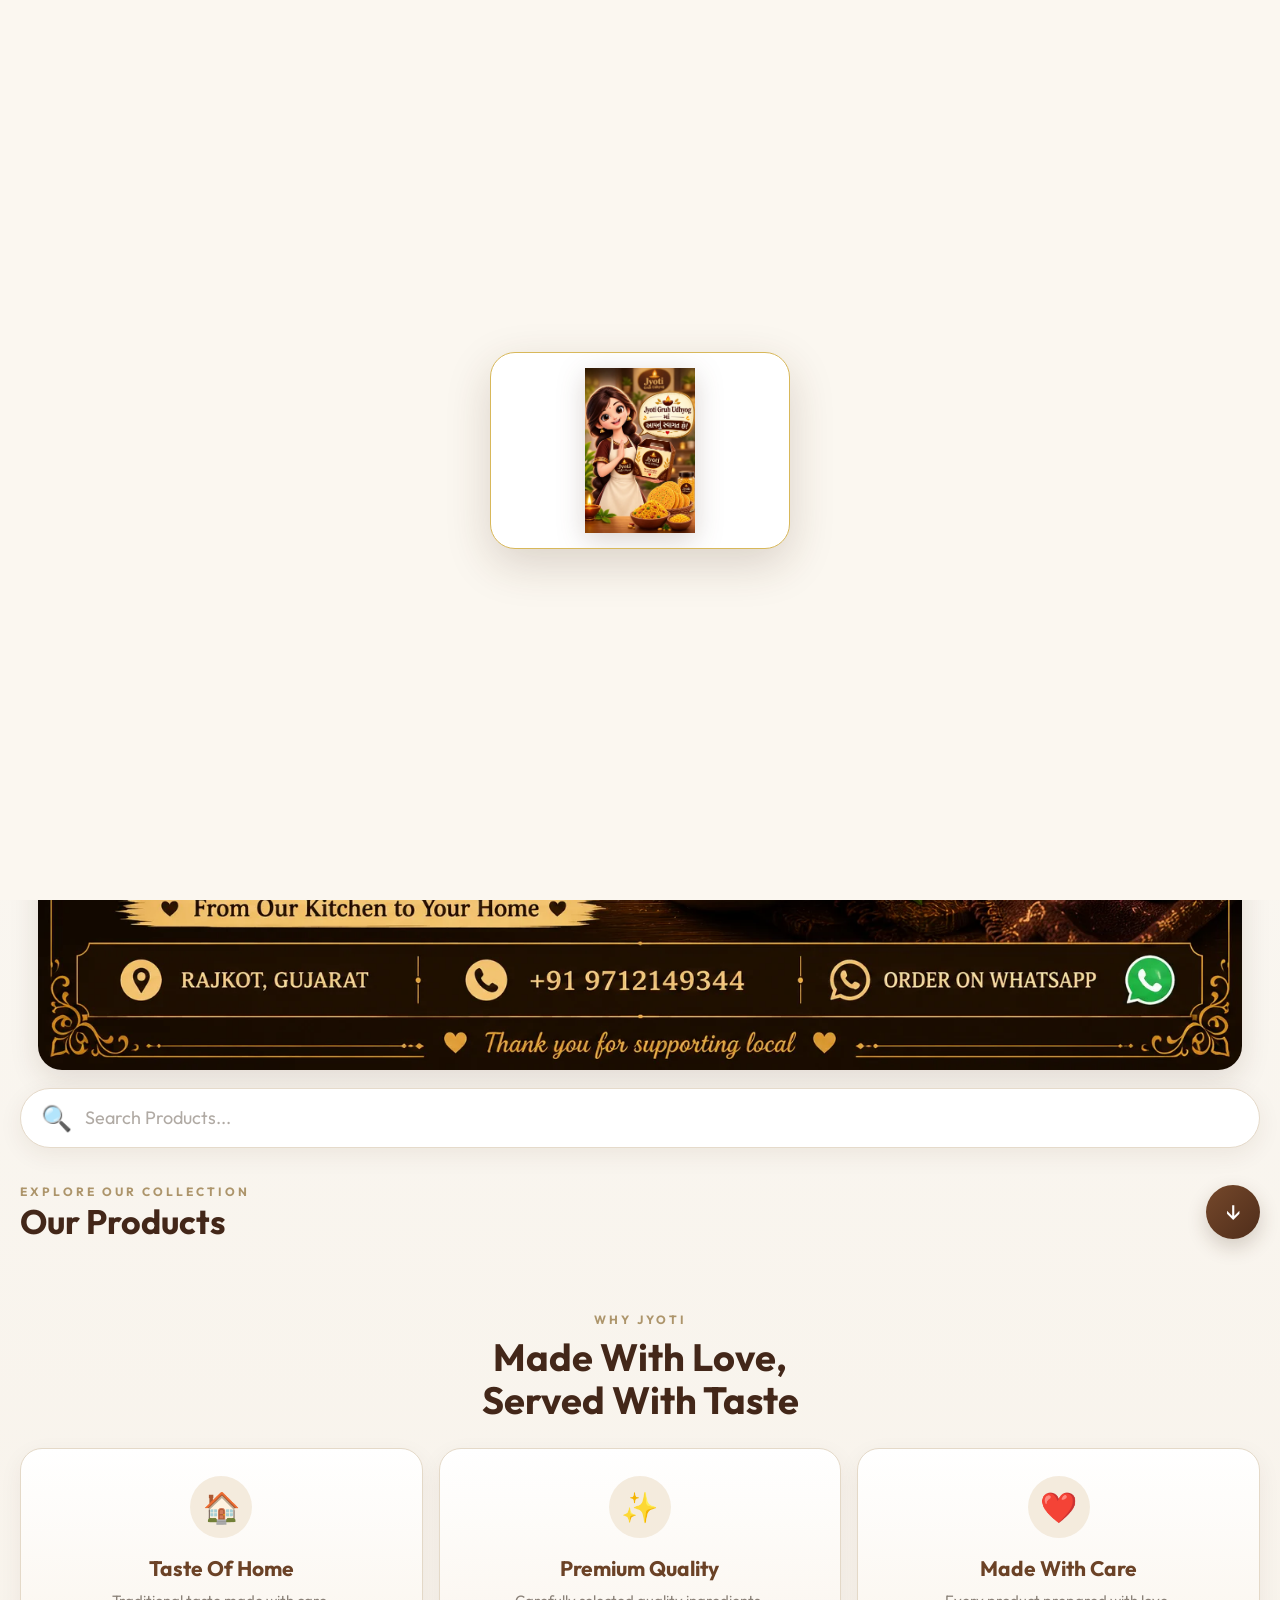
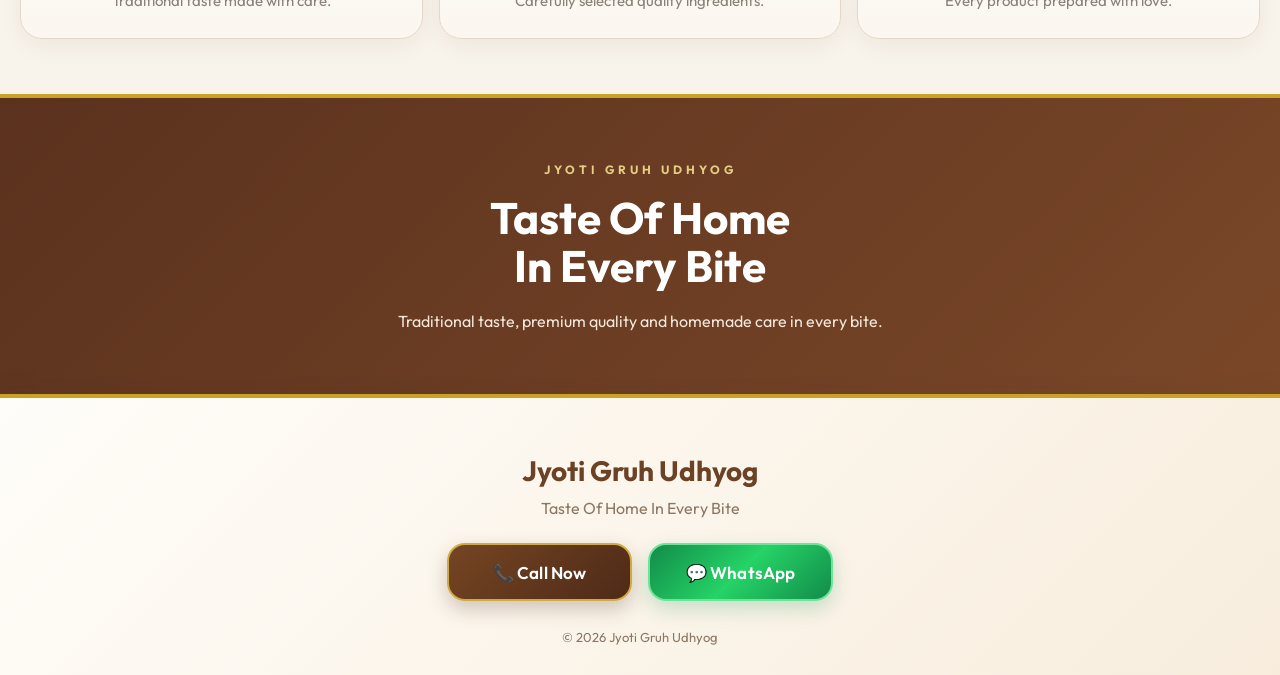
==== index.html @ 2f50f5ac "Update index.html" ====
<!DOCTYPE html>
<html lang="en">

<head>

<meta charset="UTF-8">

<meta
    name="viewport"
    content="width=device-width, initial-scale=1.0"
>

<title>Jyoti Gruh Udhyog</title>


<!-- GOOGLE FONT -->

<link
    rel="preconnect"
    href="https://fonts.googleapis.com"
>

<link
    rel="preconnect"
    href="https://fonts.gstatic.com"
    crossorigin
>

<link
    href="https://fonts.googleapis.com/css2?family=Outfit:wght@400;500;600;700&display=swap"
    rel="stylesheet"
>


<!-- MAIN CSS -->

<link
    rel="stylesheet"
    href="style.css?v=32"
>


<!-- PWA -->

<meta
    name="theme-color"
    content="#6B4226"
>

<link
    rel="manifest"
    href="manifest.json"
>

</head>


<body>


<!-- =====================================================
     WELCOME SCREEN
===================================================== -->

<div
    id="welcomeOverlay"
    class="welcome-overlay"
>

    <div class="welcome-box">

        <img
            src="welcome-cartoon.webp"
            class="welcome-screen-cartoon"
            alt="Jyoti Gruh Udhyog Welcome"
        >

    </div>

</div>



<!-- =====================================================
     HEADER
===================================================== -->

<header class="header">

    <div class="brand-wrap">

        <img
            src="logo.webp"
            class="logo"
            alt="Jyoti Gruh Udhyog"
            width="110"
            height="110"
            loading="eager"
            decoding="async"
        >

        <div class="brand-text">

            <h1>
                Jyoti Gruh Udhyog
            </h1>

            <p>
                Taste Of Home In Every Bite
            </p>

        </div>

    </div>

</header>



<!-- =====================================================
     MAIN
===================================================== -->

<main>


<!-- =====================================================
     HERO
===================================================== -->

<section class="home-hero">

    <div class="hero-banner">

        <img
            src="banner3.webp"
            alt="Jyoti Gruh Udhyog"
            loading="eager"
            decoding="async"
            onerror="this.src='placeholder.webp'"
        >

    </div>

</section>



<!-- =====================================================
     SEARCH
===================================================== -->

<section class="home-search-section">

    <div class="search-box">

        <span class="search-icon">
            🔍
        </span>

        <input
            type="text"
            id="searchBox"
            placeholder="Search Products..."
            autocomplete="off"
        >

    </div>

</section>



<!-- =====================================================
     OUR PRODUCTS
===================================================== -->

<section class="home-section">

    <div class="home-section-heading">

        <div>

            <span class="section-kicker">
                EXPLORE OUR COLLECTION
            </span>

            <h2>
                Our Products
            </h2>

        </div>


        <button
            class="heading-arrow"
            onclick="
                document
                .getElementById('whyJyoti')
                .scrollIntoView({
                    behavior:'smooth'
                })
            "
            aria-label="Scroll Down"
        >
            ↓
        </button>

    </div>


    <!-- CATEGORY LIST -->

    <div
        id="categoryList"
        class="category-grid"
    ></div>

</section>



<!-- =====================================================
     WHY JYOTI
===================================================== -->

<section
    id="whyJyoti"
    class="trust-section"
>

    <div class="trust-heading">

        <span class="section-kicker">
            WHY JYOTI
        </span>

        <h2>
            Made With Love,<br>
            Served With Taste
        </h2>

    </div>


    <div class="trust-grid">


        <!-- CARD 1 -->

        <div class="trust-card">

            <div class="trust-icon">
                🏠
            </div>

            <h3>
                Taste Of Home
            </h3>

            <p>
                Traditional taste made with care.
            </p>

        </div>


        <!-- CARD 2 -->

        <div class="trust-card">

            <div class="trust-icon">
                ✨
            </div>

            <h3>
                Premium Quality
            </h3>

            <p>
                Carefully selected quality ingredients.
            </p>

        </div>


        <!-- CARD 3 -->

        <div class="trust-card">

            <div class="trust-icon">
                ❤️
            </div>

            <h3>
                Made With Care
            </h3>

            <p>
                Every product prepared with love.
            </p>

        </div>


    </div>

</section>



<!-- =====================================================
     BOTTOM BRAND
===================================================== -->

<section class="brand-message">

    <div class="brand-message-inner">

        <span>
            JYOTI GRUH UDHYOG
        </span>

        <h2>
            Taste Of Home<br>
            In Every Bite
        </h2>

        <p>
            Traditional taste, premium quality
            and homemade care in every bite.
        </p>

    </div>

</section>


</main>



<!-- =====================================================
     FOOTER
===================================================== -->

<footer class="footer">

    <h3>
        Jyoti Gruh Udhyog
    </h3>

    <p>
        Taste Of Home In Every Bite
    </p>


    <div class="footer-buttons">

        <a
            href="tel:+919712149344"
            class="call-btn"
        >
            📞 Call Now
        </a>


        <a
            href="https://wa.me/919712149344"
            target="_blank"
            rel="noopener"
            class="whatsapp-btn-footer"
        >
            💬 WhatsApp
        </a>

    </div>


    <p class="copyright">
        © 2026 Jyoti Gruh Udhyog
    </p>

</footer>



<!-- =====================================================
     FLOATING CART
===================================================== -->

<div
    id="viewCartBtn"
    class="floating-cart"
    onclick="location.href='cart.html'"
    style="display:none;"
>

    🛒

    <span id="cartCount">
        0
    </span>

</div>



<!-- =====================================================
     IMAGE MODAL
===================================================== -->

<div
    id="imageModal"
    class="image-modal"
    onclick="closeImage()"
>

    <span
        class="close-image"
        onclick="closeImage()"
    >
        ×
    </span>


    <img
        id="zoomImage"
        class="zoom-image"
        alt="Product Image"
        onclick="event.stopPropagation()"
    >

</div>



<!-- =====================================================
     WELCOME SCRIPT
===================================================== -->

<script>

document.addEventListener(
    "DOMContentLoaded",
    function(){

        const welcome =
            document.getElementById(
                "welcomeOverlay"
            );


        if(!welcome)
            return;


        setTimeout(
            function(){

                welcome.classList.add(
                    "hide-welcome"
                );


                setTimeout(
                    function(){

                        welcome.remove();

                    },
                    800
                );


            },
            3500
        );

    }
);

</script>



<!-- =====================================================
     API JS
===================================================== -->

<script
    src="api.js?v=31"
    defer
></script>



<!-- =====================================================
     SERVICE WORKER
===================================================== -->

<script>

if("serviceWorker" in navigator){

    window.addEventListener(
        "load",
        function(){

            navigator
                .serviceWorker
                .register(
                    "service-worker.js"
                )
                .then(
                    function(){

                        console.log(
                            "Service Worker Registered"
                        );

                    }
                )
                .catch(
                    function(error){

                        console.log(
                            "Service Worker Error:",
                            error
                        );

                    }
                );

        }
    );

}

</script>


</body>

</html>
---- style.css ----
/* =========================================================
   JYOTI GRUH UDHYOG
   CLEAN PREMIUM STYLE
   V23
========================================================= */

:root{
    --brown:#6B4226;
    --brown-dark:#432719;
    --brown-deep:#351d12;

    --gold:#C9A227;
    --gold-light:#E8CE7D;

    --cream:#F8F4EE;
    --cream-dark:#EFE6D8;

    --text:#3F281C;
    --muted:#8A8178;

    --white:#FFFFFF;
}


/* =========================================================
   RESET
========================================================= */

*{
    margin:0;
    padding:0;
    box-sizing:border-box;
}

html{
    scroll-behavior:smooth;
}

body{
    width:100%;
    min-height:100vh;

    background:
        linear-gradient(
            180deg,
            #FBF9F5 0%,
            #F7F1E8 100%
        );

    color:var(--text);

    font-family:'Outfit',sans-serif;

    overflow-x:hidden;

    display:flex;
    flex-direction:column;
}

body > main{
    flex:1;
}

img{
    max-width:100%;
    display:block;

    user-select:none;
    -webkit-user-drag:none;
}

button,
input{
    font-family:inherit;
}


/* =========================================================
   HEADER
   LOGO TOP CENTER
========================================================= */

.header{
    width:100%;

    background:
        linear-gradient(
            180deg,
            #FFFDF9,
            #F8F0E3
        );

    border-bottom:1px solid #E7DCCB;

    box-shadow:
        0 5px 20px rgba(60,35,20,.06);

    position:relative;
    z-index:1000;
}

.brand-wrap{
    width:100%;
    max-width:900px;

    margin:0 auto;

    padding:22px 15px 24px;

    min-height:auto;

    display:flex;

    flex-direction:column;

    align-items:center;

    justify-content:center;

    gap:8px;

    text-align:center;
}


/* LOGO */

.logo{
    width:105px;
    height:105px;

    object-fit:cover;

    border-radius:50%;

    background:#fff;

    padding:5px;

    box-shadow:
        0 8px 25px rgba(60,35,20,.15);

    flex-shrink:0;
}


/* BRAND TEXT */

.brand-text{
    width:100%;

    text-align:center;
}

.header h1{
    margin:0;

    color:var(--brown);

    font-size:34px;

    line-height:1.1;

    font-weight:700;

    letter-spacing:-.5px;
}

.header p{
    margin-top:5px;

    color:#8C7763;

    font-size:16px;

    line-height:1.3;
}


/* =========================================================
   COMMON
========================================================= */

.section-kicker{
    display:block;

    color:#AD956B;

    font-size:12px;

    font-weight:700;

    letter-spacing:3px;

    line-height:1.3;

    text-transform:uppercase;
}


/* =========================================================
   HOME HERO
========================================================= */

.home-hero{
    width:100%;

    padding:18px 0 8px;
}

.hero-banner{
    width:94%;
    max-width:1400px;

    margin:0 auto;

    overflow:hidden;

    border-radius:24px;

    box-shadow:
        0 10px 30px
        rgba(60,35,20,.12);
}

.hero-banner img{
    width:100%;
    height:auto;

    display:block;
}


/* =========================================================
   SEARCH
========================================================= */

.home-search-section,
.products-search-section{
    width:100%;
    max-width:1400px;

    margin:0 auto;
}

.home-search-section{
    padding:10px 20px 18px;
}

.products-search-section{
    padding:8px 20px 18px;
}

.search-box{
    width:100%;
    min-height:60px;

    background:#fff;

    border:1px solid #E5DACA;

    border-radius:40px;

    display:flex;
    align-items:center;

    padding:10px 20px;

    box-shadow:
        0 7px 24px
        rgba(65,38,20,.07);
}

.search-icon{
    flex-shrink:0;

    font-size:25px;

    margin-right:13px;
}

.search-box input{
    width:100%;

    min-width:0;

    border:none;
    outline:none;

    background:transparent;

    color:var(--text);

    font-size:18px;
}

.search-box input::placeholder{
    color:#B0AAA4;
}


/* =========================================================
   HOME CATEGORY
========================================================= */

.home-section{
    width:100%;
    max-width:1400px;

    margin:0 auto;

    padding:18px 20px 25px;
}

.home-section-heading{
    display:flex;

    align-items:center;
    justify-content:space-between;

    margin-bottom:18px;
}

.home-section-heading h2{
    margin-top:4px;

    color:var(--brown-dark);

    font-size:34px;

    line-height:1.1;
}

.heading-arrow{
    width:54px;
    height:54px;

    flex-shrink:0;

    border:none;
    border-radius:50%;

    background:
        linear-gradient(
            135deg,
            #75482B,
            #4F2D1A
        );

    color:#fff;

    font-size:25px;

    display:flex;
    align-items:center;
    justify-content:center;

    cursor:pointer;

    box-shadow:
        0 8px 20px
        rgba(65,38,20,.20);
}

.heading-arrow:active{
    transform:scale(.94);
}


/* =========================================================
   CATEGORY GRID
========================================================= */

.category-grid{
    width:100%;

    display:grid;

    grid-template-columns:
        repeat(2,minmax(0,1fr));

    gap:14px;
}

.category-card{
    width:100%;

    position:relative;

    background:#fff;

    border:1px solid #E4D9C8;

    border-radius:22px;

    overflow:hidden;

    text-align:center;

    box-shadow:
        0 7px 22px
        rgba(65,38,20,.07);

    cursor:pointer;

    transition:
        transform .2s ease,
        box-shadow .2s ease;
}

.category-card:active{
    transform:scale(.98);
}

.category-card::before{
    content:"";

    position:absolute;

    top:0;
    left:20%;
    right:20%;

    height:3px;

    background:
        linear-gradient(
            90deg,
            transparent,
            var(--gold),
            transparent
        );

    z-index:2;
}

.category-card img{
    width:86%;

    aspect-ratio:1 / 1;

    object-fit:cover;

    margin:15px auto 7px;

    border-radius:16px;
}

.category-card h3{
    width:100%;

    padding:7px 8px 17px;

    color:var(--brown) !important;

    font-size:18px !important;

    line-height:1.2;

    font-weight:600 !important;
}


/* =========================================================
   WHY JYOTI
========================================================= */

.trust-section{
    width:100%;
    max-width:1400px;

    margin:0 auto;

    padding:28px 20px 55px;

    text-align:center;
}

.trust-heading{
    margin-bottom:27px;
}

.trust-heading h2{
    margin-top:9px;

    color:var(--brown-dark);

    font-size:38px;

    line-height:1.12;
}

.trust-grid{
    width:100%;

    display:grid;

    grid-template-columns:
        repeat(3,minmax(0,1fr));

    gap:16px;
}

.trust-card{
    min-width:0;

    background:
        linear-gradient(
            180deg,
            #FFFFFF,
            #FBF6EF
        );

    border:1px solid #E4D9C8;

    border-radius:22px;

    padding:27px 16px 25px;

    box-shadow:
        0 7px 23px
        rgba(65,38,20,.06);
}

.trust-icon{
    width:62px;
    height:62px;

    margin:0 auto 17px;

    border-radius:50%;

    display:flex;
    align-items:center;
    justify-content:center;

    background:#F4EBDD;

    font-size:30px;
}

.trust-card h3{
    color:var(--brown);

    font-size:21px;

    line-height:1.25;

    margin-bottom:9px;
}

.trust-card p{
    color:#8A8178;

    font-size:15px;

    line-height:1.5;
}


/* =========================================================
   BRAND MESSAGE
========================================================= */

.brand-message{
    width:100%;

    background:
        linear-gradient(
            135deg,
            #5B321E,
            #7A4728
        );

    border-top:4px solid var(--gold);

    color:#fff;

    text-align:center;
}

.brand-message-inner{
    width:100%;
    max-width:900px;

    margin:0 auto;

    padding:60px 20px;
}

.brand-message-inner span{
    color:#E5CE83;

    font-size:12px;

    font-weight:700;

    letter-spacing:4px;
}

.brand-message-inner h2{
    margin-top:16px;

    font-size:44px;

    line-height:1.1;
}

.brand-message-inner p{
    max-width:600px;

    margin:18px auto 0;

    color:#F3E8DB;

    font-size:16px;

    line-height:1.6;
}


/* =========================================================
   SUBCATEGORY
========================================================= */

.subcategory-page-header{
    width:100%;
    max-width:1400px;

    margin:0 auto;

    padding:20px;

    display:flex;

    align-items:center;

    gap:13px;
}

.subcategory-heading{
    flex:1;
}

.subcategory-title{
    margin-top:5px;

    color:var(--brown-dark);

    font-size:34px;

    line-height:1.08;
}

.back-btn{
    width:50px;
    height:50px;

    min-width:50px;

    border:none;

    border-radius:50%;

    display:flex;
    align-items:center;
    justify-content:center;

    background:
        linear-gradient(
            135deg,
            #75482B,
            #4F2D1A
        );

    color:#fff;

    font-size:24px;

    cursor:pointer;

    box-shadow:
        0 8px 20px
        rgba(65,38,20,.20);
}

.subcategory-section{
    width:100%;
    max-width:1400px;

    margin:0 auto;

    padding:0 20px 55px;
}

.premium-subcategory-grid{
    display:grid;

    grid-template-columns:
        repeat(2,minmax(0,1fr));

    gap:14px;
}


/* =========================================================
   PRODUCTS PAGE
========================================================= */

.products-page{
    width:100%;
    min-height:calc(100vh - 160px);
}

.products-page-header{
    width:100%;
    max-width:1400px;

    margin:0 auto;

    padding:20px;

    display:flex;

    align-items:center;

    gap:13px;
}

.products-heading{
    flex:1;
}

.products-title{
    margin-top:5px;

    color:var(--brown-dark);

    font-size:34px;

    line-height:1.08;
}

.products-section{
    width:100%;
    max-width:1400px;

    margin:0 auto;

    padding:0 20px 60px;
}

.products-topbar{
    margin-bottom:16px;
}

.products-topbar .section-title{
    margin:0;

    color:var(--brown);

    font-size:32px;

    line-height:1.1;
}

.product-count{
    display:inline-flex;

    align-items:center;
    justify-content:center;

    min-width:36px;
    height:36px;

    padding:0 9px;

    margin-left:5px;

    border-radius:50%;

    background:var(--brown);

    color:#fff;

    font-size:17px;
}


/* =========================================================
   PRODUCT GRID
========================================================= */

.product-grid{
    width:100%;

    display:grid;

    grid-template-columns:
        repeat(2,minmax(0,1fr));

    gap:14px;

    align-items:stretch;
}


/* =========================================================
   PRODUCT CARD
========================================================= */

.product-card.premium-product-card{
    position:relative;

    width:100%;

    height:500px !important;
    min-height:500px !important;

    padding:12px 8px 12px !important;

    background:
        linear-gradient(
            180deg,
            #FFFFFF,
            #FFFDF9
        ) !important;

    border:
        1px solid #E4D4B4 !important;

    border-radius:24px !important;

    overflow:hidden;

    display:flex !important;

    flex-direction:column !important;

    align-items:center !important;

    text-align:center;

    box-shadow:
        0 9px 25px
        rgba(70,42,23,.09);
}

.product-card.premium-product-card::before{
    content:"";

    position:absolute;

    top:0;

    left:15%;
    right:15%;

    height:3px;

    border-radius:0 0 10px 10px;

    background:
        linear-gradient(
            90deg,
            transparent,
            #C9A227,
            #F1D98A,
            #C9A227,
            transparent
        );

    z-index:5;
}

.product-card.premium-product-card::after{
    content:"";

    position:absolute;

    inset:7px;

    border:
        1px solid
        rgba(201,162,39,.13);

    border-radius:20px;

    pointer-events:none;

    z-index:1;
}


/* =========================================================
   PRODUCT IMAGE
========================================================= */

.product-card.premium-product-card
.product-image-wrap{
    width:100%;

    height:205px !important;

    flex-shrink:0;

    display:flex;

    align-items:center;
    justify-content:center;

    position:relative;

    z-index:3;

    padding:6px 3px 0;
}

.product-card.premium-product-card
.group-product-image{
    width:100% !important;

    height:100% !important;

    object-fit:contain !important;

    border-radius:14px;

    cursor:pointer;

    transition:
        transform .25s ease;
}

.product-card.premium-product-card:hover
.group-product-image{
    transform:scale(1.02);
}


/* =========================================================
   PRODUCT INFO
========================================================= */

.product-card.premium-product-card
.product-info{
    width:100%;

    flex:1;

    min-height:0;

    display:flex;

    flex-direction:column;

    align-items:center;

    text-align:center;

    position:relative;

    z-index:3;
}


/* =========================================================
   BRAND LABEL
========================================================= */

.product-card.premium-product-card
.product-category-label{
    margin:8px 0 4px !important;

    color:#A28B70 !important;

    font-size:9px !important;

    font-weight:600 !important;

    letter-spacing:1.8px !important;

    line-height:1.2 !important;

    white-space:nowrap !important;
}

.product-card.premium-product-card
.product-category-label::before{
    content:"✦";

    color:#C9A227;

    margin-right:5px;
}

.product-card.premium-product-card
.product-category-label::after{
    content:"✦";

    color:#C9A227;

    margin-left:5px;
}


/* =========================================================
   PRODUCT NAME
========================================================= */

.product-card.premium-product-card
.grouped-product-name{
    width:100%;

    min-height:48px;

    margin:0 !important;

    padding:0 4px;

    display:flex;

    align-items:center;
    justify-content:center;

    color:#60391F !important;

    font-size:20px !important;

    font-weight:700 !important;

    line-height:1.15 !important;
}


/* =========================================================
   PRICE
========================================================= */

.product-card.premium-product-card
.product-meta{
    width:92%;

    min-height:45px;

    margin:9px auto 0 !important;

    padding:6px 7px;

    display:flex !important;

    align-items:center;

    justify-content:center;

    gap:6px;

    border:
        1px solid #E3C879;

    border-radius:14px;

    background:
        linear-gradient(
            180deg,
            #FFFDF8,
            #FFF9EE
        );
}

.product-card.premium-product-card
.product-meta::before{
    content:"🌿";

    font-size:11px;
}

.product-card.premium-product-card
.product-weight{
    color:#6F604F !important;

    font-size:15px !important;

    font-weight:500 !important;

    line-height:1;
}

.product-card.premium-product-card
.product-dot{
    color:#C9A227 !important;

    font-size:14px;

    font-weight:700;
}

.product-card.premium-product-card
.product-price{
    color:#57321E !important;

    font-size:19px !important;

    font-weight:700 !important;

    line-height:1;
}


/* =========================================================
   ACTION
========================================================= */

.product-card.premium-product-card
.product-action{
    width:100% !important;

    margin-top:auto !important;

    padding-top:9px !important;

    display:flex !important;

    align-items:center;
    justify-content:center;

    position:relative;

    z-index:5;
}


/* =========================================================
   ADD BUTTON
========================================================= */

.product-card.premium-product-card
.premium-add-btn{
    width:92% !important;

    max-width:230px !important;

    height:49px !important;

    padding:0 !important;

    border:
        2px solid #D1AA43 !important;

    border-radius:28px !important;

    background:
        linear-gradient(
            135deg,
            #754522,
            #4E2A18
        ) !important;

    color:#fff !important;

    font-size:17px !important;

    font-weight:600 !important;

    line-height:1 !important;

    display:flex !important;

    align-items:center !important;

    justify-content:center !important;

    gap:7px !important;

    cursor:pointer !important;

    appearance:none !important;

    box-shadow:
        0 8px 18px
        rgba(91,50,29,.22) !important;
}

.product-card.premium-product-card
.premium-add-btn:active{
    transform:scale(.96);
}

.product-card.premium-product-card
.add-symbol{
    font-size:24px !important;

    font-weight:400 !important;

    line-height:1;
}


/* =========================================================
   QUANTITY
========================================================= */

.product-card.premium-product-card
.premium-quantity{
    width:92% !important;

    max-width:230px !important;

    height:49px !important;

    padding:0 7px !important;

    border:
        2px solid #D1AA43 !important;

    border-radius:28px !important;

    background:#60351F !important;

    display:flex !important;

    align-items:center !important;

    justify-content:space-between !important;
}

.product-card.premium-product-card
.premium-qty-btn{
    width:35px !important;

    height:35px !important;

    border:none !important;

    border-radius:50% !important;

    background:#fff !important;

    color:#60391F !important;

    font-size:20px !important;

    display:flex !important;

    align-items:center !important;

    justify-content:center !important;

    cursor:pointer !important;
}

.product-card.premium-product-card
.premium-qty-number{
    color:#fff !important;

    font-size:17px !important;

    font-weight:700 !important;
}


/* =========================================================
   EMPTY SEARCH
========================================================= */

.empty-search{
    width:100%;

    padding:55px 20px;

    text-align:center;

    grid-column:1/-1;
}

.empty-search-icon{
    font-size:40px;
}

.empty-search h3{
    margin-top:10px;

    color:var(--brown);

    font-size:23px;
}

.empty-search p{
    margin-top:7px;

    color:#888;
}


/* =========================================================
   FLOATING CART
========================================================= */

.floating-cart{
    position:fixed;

    right:17px;
    bottom:18px;

    width:58px;
    height:58px;

    border-radius:50%;

    background:
        linear-gradient(
            135deg,
            #75482B,
            #4F2D1A
        );

    color:#fff;

    display:flex;

    align-items:center;
    justify-content:center;

    font-size:24px;

    box-shadow:
        0 10px 28px
        rgba(60,35,20,.28);

    cursor:pointer;

    z-index:9999;
}

#cartCount{
    position:absolute;

    top:-3px;
    right:-3px;

    width:23px;
    height:23px;

    border-radius:50%;

    background:#D92D20;

    color:#fff;

    display:flex;

    align-items:center;
    justify-content:center;

    font-size:12px;

    font-weight:700;
}


/* =========================================================
   CART
========================================================= */

.cart-container{
    width:100%;
    max-width:1000px;

    margin:0 auto;

    padding:20px 15px 100px;
}

.cart-item{
    display:flex;

    gap:15px;

    align-items:center;

    background:#fff;

    border:1px solid #E7DCCB;

    border-radius:22px;

    padding:15px;

    margin-bottom:16px;

    box-shadow:
        0 7px 22px
        rgba(65,38,20,.07);
}

.cart-item img{
    width:95px;
    height:95px;

    object-fit:contain;

    border-radius:14px;
}

.cart-info{
    flex:1;
}

.cart-info h3{
    color:var(--brown);

    font-size:20px;

    margin-bottom:4px;
}

.cart-info p{
    color:#777;

    margin-bottom:5px;
}

.cart-price{
    font-size:20px;

    font-weight:700;

    color:#111;
}

.qty-box{
    display:flex;

    align-items:center;

    gap:12px;

    margin:10px 0;
}

.qty-btn{
    width:40px;
    height:40px;

    border:none;

    border-radius:11px;

    background:var(--brown);

    color:#fff;

    font-size:22px;
}

.qty-number{
    min-width:25px;

    text-align:center;

    color:var(--brown);

    font-size:20px;

    font-weight:700;
}

.remove-btn{
    border:none;

    border-radius:10px;

    background:#E53935;

    color:#fff;

    padding:9px 15px;

    font-weight:600;
}

.cart-total{
    background:#fff;

    border:1px solid #E7DCCB;

    border-radius:22px;

    padding:22px;

    text-align:center;

    box-shadow:
        0 8px 25px
        rgba(65,38,20,.07);
}

.cart-total h2{
    color:var(--brown);

    margin-bottom:8px;
}

.total-price{
    font-size:42px;

    font-weight:700;

    margin-bottom:18px;
}

.whatsapp-btn{
    width:100%;
    height:56px;

    border:none;

    border-radius:15px;

    background:#25D366;

    color:#fff;

    font-size:19px;

    font-weight:700;
}


/* =========================================================
   EMPTY CART
========================================================= */

.empty-cart{
    text-align:center;

    padding:80px 20px;
}

.empty-cart h2{
    color:var(--brown);

    font-size:29px;
}

.empty-cart p{
    color:#777;

    margin-top:8px;
}


/* =========================================================
   IMAGE MODAL
========================================================= */

.image-modal{
    display:none;

    position:fixed;

    inset:0;

    background:rgba(0,0,0,.94);

    align-items:center;
    justify-content:center;

    z-index:99999;
}

.image-modal.show{
    display:flex;
}

.zoom-image{
    max-width:95vw;
    max-height:90vh;

    width:auto;
    height:auto;

    object-fit:contain;

    border-radius:12px;
}

.close-image{
    position:absolute;

    top:15px;
    right:20px;

    color:#fff;

    font-size:35px;

    cursor:pointer;
}


/* =========================================================
   FOOTER
========================================================= */

.footer{
    width:100%;

    margin-top:auto;

    padding:50px 15px 28px;

    text-align:center;

    background:
        linear-gradient(
            135deg,
            #5B321E,
            #7A4728
        );

    border-top:4px solid var(--gold);

    color:#fff;
}

.footer h3{
    font-size:27px;

    margin-bottom:9px;
}

.footer p{
    color:#F4E8DA;

    font-size:15px;

    margin-bottom:18px;
}

.footer-buttons{
    display:flex;

    justify-content:center;
    align-items:center;

    gap:12px;

    flex-wrap:wrap;

    margin:18px 0 24px;
}

.call-btn,
.whatsapp-btn-footer{
    width:165px;

    height:48px;

    border-radius:30px;

    display:inline-flex;

    align-items:center;
    justify-content:center;

    text-decoration:none;

    color:#fff !important;

    font-size:16px;

    font-weight:600;

    box-shadow:
        0 7px 18px
        rgba(0,0,0,.20);
}

.call-btn{
    background:#1877F2;
}

.whatsapp-btn-footer{
    background:#25D366;
}

.copyright{
    font-size:13px !important;

    color:#E5D3C0 !important;

    margin:0 !important;
}


/* =========================================================
   MOBILE
========================================================= */

@media(max-width:768px){

    /* ---------------- HEADER ---------------- */

    .brand-wrap{
        padding:18px 12px 20px;

        gap:7px;
    }

    .logo{
        width:92px;
        height:92px;

        padding:4px;
    }

    .header h1{
        font-size:28px;

        letter-spacing:-.4px;
    }

    .header p{
        font-size:14px;

        margin-top:4px;
    }


    /* ---------------- HERO ---------------- */

    .home-hero{
        padding:14px 0 7px;
    }

    .hero-banner{
        width:94%;

        border-radius:20px;
    }


    /* ---------------- SEARCH ---------------- */

    .home-search-section{
        padding:8px 12px 12px;
    }

    .products-search-section{
        padding:6px 12px 12px;
    }

    .search-box{
        min-height:56px;

        padding:9px 16px;
    }

    .search-icon{
        font-size:23px;

        margin-right:10px;
    }

    .search-box input{
        font-size:16px;
    }


    /* ---------------- HOME CATEGORY ---------------- */

    .home-section{
        padding:
            14px 12px 15px;
    }

    .home-section-heading{
        margin-bottom:14px;
    }

    .home-section-heading h2{
        font-size:29px;
    }

    .heading-arrow{
        width:48px;
        height:48px;

        font-size:23px;
    }

    .category-grid{
        grid-template-columns:
            repeat(2,minmax(0,1fr));

        gap:10px;
    }

    .category-card{
        border-radius:19px;
    }

    .category-card img{
        width:86%;

        margin:
            12px auto 5px;

        border-radius:14px;
    }

    .category-card h3{
        font-size:16px !important;

        padding:
            6px 5px 14px;
    }


    /* ---------------- WHY JYOTI ---------------- */

    .trust-section{
        padding:
            20px 12px 42px;
    }

    .trust-heading{
        margin-bottom:21px;
    }

    .trust-heading h2{
        font-size:30px;

        line-height:1.12;
    }

    .trust-grid{
        grid-template-columns:
            repeat(3,minmax(0,1fr));

        gap:8px;
    }

    .trust-card{
        padding:
            18px 7px 17px;

        border-radius:18px;
    }

    .trust-icon{
        width:50px;
        height:50px;

        margin-bottom:13px;

        font-size:25px;
    }

    .trust-card h3{
        font-size:15px;

        line-height:1.2;
    }

    .trust-card p{
        font-size:12px;

        line-height:1.45;
    }


    /* ---------------- BRAND MESSAGE ---------------- */

    .brand-message-inner{
        padding:
            48px 15px;
    }

    .brand-message-inner h2{
        font-size:33px;
    }


    /* ---------------- SUBCATEGORY ---------------- */

    .subcategory-page-header{
        padding:
            16px 12px 12px;

        gap:10px;
    }

    .subcategory-title{
        font-size:28px;
    }

    .back-btn{
        width:46px;
        height:46px;

        min-width:46px;

        font-size:22px;
    }

    .subcategory-section{
        padding:
            0 12px 45px;
    }

    .premium-subcategory-grid{
        grid-template-columns:
            repeat(2,minmax(0,1fr));

        gap:10px;
    }


    /* ---------------- PRODUCTS HEADER ---------------- */

    .products-page-header{
        padding:
            16px 12px 10px;

        gap:10px;
    }

    .products-title{
        font-size:28px;
    }

    .products-section{
        padding:
            0 12px 50px;
    }

    .products-topbar{
        margin-bottom:12px;
    }

    .products-topbar .section-title{
        font-size:27px;
    }

    .product-count{
        min-width:32px;
        height:32px;

        font-size:15px;
    }


    /* ---------------- PRODUCT GRID ---------------- */

    .product-grid{
        grid-template-columns:
            repeat(2,minmax(0,1fr));

        gap:10px;
    }


    /* ---------------- PRODUCT CARD ---------------- */

    .product-card.premium-product-card{
        height:470px !important;

        min-height:470px !important;

        padding:
            10px 6px 10px !important;

        border-radius:21px !important;
    }

    .product-card.premium-product-card::after{
        inset:6px;

        border-radius:17px;
    }


    /* IMAGE */

    .product-card.premium-product-card
    .product-image-wrap{
        height:185px !important;

        padding:
            5px 2px 0;
    }

    .product-card.premium-product-card
    .group-product-image{
        border-radius:12px;
    }


    /* BRAND */

    .product-card.premium-product-card
    .product-category-label{
        font-size:7px !important;

        letter-spacing:1px !important;

        margin:
            6px 0 3px !important;
    }

    .product-card.premium-product-card
    .product-category-label::before{
        margin-right:3px;
    }

    .product-card.premium-product-card
    .product-category-label::after{
        margin-left:3px;
    }


    /* NAME */

    .product-card.premium-product-card
    .grouped-product-name{
        font-size:18px !important;

        min-height:43px;

        line-height:1.13 !important;

        padding:0 2px;
    }


    /* PRICE */

    .product-card.premium-product-card
    .product-meta{
        width:92%;

        min-height:40px;

        margin-top:7px !important;

        padding:
            5px 4px;

        gap:4px;

        border-radius:12px;
    }

    .product-card.premium-product-card
    .product-meta::before{
        font-size:9px;
    }

    .product-card.premium-product-card
    .product-weight{
        font-size:13px !important;
    }

    .product-card.premium-product-card
    .product-dot{
        font-size:12px;
    }

    .product-card.premium-product-card
    .product-price{
        font-size:17px !important;
    }


    /* BUTTON */

    .product-card.premium-product-card
    .product-action{
        padding-top:7px !important;
    }

    .product-card.premium-product-card
    .premium-add-btn{
        width:92% !important;

        height:46px !important;

        font-size:16px !important;

        border-radius:25px !important;
    }

    .product-card.premium-product-card
    .add-symbol{
        font-size:22px !important;
    }


    /* QUANTITY */

    .product-card.premium-product-card
    .premium-quantity{
        width:92% !important;

        height:46px !important;

        border-radius:25px !important;
    }

    .product-card.premium-product-card
    .premium-qty-btn{
        width:32px !important;

        height:32px !important;

        font-size:19px !important;
    }

    .product-card.premium-product-card
    .premium-qty-number{
        font-size:16px !important;
    }


    /* ---------------- CART ---------------- */

    .floating-cart{
        width:55px;
        height:55px;

        right:14px;
        bottom:17px;

        font-size:22px;
    }


    /* ---------------- FOOTER ---------------- */

    .footer{
        padding:
            42px 12px 25px;
    }

    .footer h3{
        font-size:23px;
    }

    .footer p{
        font-size:14px;
    }

    .call-btn,
    .whatsapp-btn-footer{
        width:145px;

        height:45px;

        font-size:15px;
    }
}


/* =========================================================
   SMALL PHONE
========================================================= */

@media(max-width:380px){

    .brand-wrap{
        padding:
            15px 10px 17px;
    }

    .logo{
        width:82px;
        height:82px;
    }

    .header h1{
        font-size:25px;
    }

    .header p{
        font-size:13px;
    }


    .home-section-heading h2{
        font-size:27px;
    }


    .category-grid{
        gap:8px;
    }

    .category-card h3{
        font-size:15px !important;
    }


    .trust-heading h2{
        font-size:27px;
    }


    .product-grid{
        gap:8px;
    }

    .product-card.premium-product-card{
        height:450px !important;

        min-height:450px !important;

        padding:
            8px 5px 9px !important;
    }

    .product-card.premium-product-card
    .product-image-wrap{
        height:175px !important;
    }

    .product-card.premium-product-card
    .grouped-product-name{
        font-size:16px !important;

        min-height:40px;
    }

    .product-card.premium-product-card
    .product-weight{
        font-size:12px !important;
    }

    .product-card.premium-product-card
    .product-price{
        font-size:16px !important;
    }

    .product-card.premium-product-card
    .premium-add-btn{
        height:44px !important;

        font-size:15px !important;
    }

    .product-card.premium-product-card
    .premium-quantity{
        height:44px !important;
    }
}


/* =========================================================
   DESKTOP
========================================================= */

@media(min-width:992px){

    .brand-wrap{
        padding:
            25px 20px 28px;
    }

    .logo{
        width:115px;
        height:115px;
    }

    .header h1{
        font-size:40px;
    }

    .header p{
        font-size:18px;
    }


    .category-grid{
        grid-template-columns:
            repeat(4,minmax(0,1fr));
    }

    .premium-subcategory-grid{
        grid-template-columns:
            repeat(4,minmax(0,1fr));
    }

    .product-grid{
        grid-template-columns:
            repeat(4,minmax(0,1fr));
    }

    .product-card.premium-product-card{
        height:500px !important;

        min-height:500px !important;
    }

    .product-card.premium-product-card
    .product-image-wrap{
        height:205px !important;
    }
}

/* =====================================================
   PRODUCT CARD - SMALLER
===================================================== */

@media(max-width:768px){

    .product-card.premium-product-card{
        height:440px !important;
        min-height:440px !important;
    }

}


/* SMALL PHONE */

@media(max-width:380px){

    .product-card.premium-product-card{
        height:425px !important;
        min-height:425px !important;
    }

}


/* =====================================================
   PRODUCT CARD - COMPACT MOBILE
===================================================== */

@media (max-width:768px){

    .product-card.premium-product-card{
        height:400px !important;
        min-height:400px !important;
        padding:10px 7px 10px !important;
    }

    .product-card.premium-product-card .product-image-wrap{
        height:165px !important;
        padding:3px 2px 0 !important;
    }

    .product-card.premium-product-card .product-category-label{
        margin:5px 0 2px !important;
        font-size:8px !important;
    }

    .product-card.premium-product-card .grouped-product-name{
        min-height:36px !important;
        font-size:18px !important;
    }

    .product-card.premium-product-card .product-meta{
        min-height:40px !important;
        margin-top:6px !important;
    }

    .product-card.premium-product-card .product-action{
        padding-top:6px !important;
    }

    .product-card.premium-product-card .premium-add-btn,
    .product-card.premium-product-card .premium-quantity{
        height:44px !important;
    }

}


/* SMALL PHONE */

@media (max-width:380px){

    .product-card.premium-product-card{
        height:385px !important;
        min-height:385px !important;
    }

    .product-card.premium-product-card .product-image-wrap{
        height:155px !important;
    }

}

@media (max-width:768px){

    .product-card.premium-product-card{
        height:370px !important;
        min-height:370px !important;
    }

    .product-card.premium-product-card .product-image-wrap{
        height:150px !important;
    }

    .product-card.premium-product-card .grouped-product-name{
        font-size:17px !important;
    }

    .product-card.premium-product-card .product-meta{
        margin-top:5px !important;
    }

    .product-card.premium-product-card .premium-add-btn,
    .product-card.premium-product-card .premium-quantity{
        height:42px !important;
    }

}

/* =====================================================
   REMOVE EXTRA WHITE SPACE FROM PRODUCT CARD
===================================================== */

@media (max-width:768px){

    .product-card.premium-product-card{
        height:350px !important;
        min-height:350px !important;
    }

    .product-card.premium-product-card .product-image-wrap{
        height:150px !important;
    }

    .product-card.premium-product-card .product-info{
        flex:none !important;
    }

    .product-card.premium-product-card .product-category-label{
        margin-top:4px !important;
    }

    .product-card.premium-product-card .grouped-product-name{
        min-height:35px !important;
    }

    .product-card.premium-product-card .product-meta{
        margin-top:5px !important;
    }

    .product-card.premium-product-card .product-action{
        margin-top:18px !important;
        padding-top:0 !important;
    }

    .product-card.premium-product-card .premium-add-btn,
    .product-card.premium-product-card .premium-quantity{
        height:43px !important;
    }
}

/* =====================================================
   PRODUCT CARD - FINAL COMPACT VERSION
===================================================== */

@media (max-width:768px){

    .product-card.premium-product-card{
        height:335px !important;
        min-height:335px !important;
        padding:9px 7px 9px !important;
    }

    /* IMAGE */
    .product-card.premium-product-card .product-image-wrap{
        height:145px !important;
        padding:2px !important;
    }

    /* BRAND */
    .product-card.premium-product-card .product-category-label{
        margin:4px 0 2px !important;
        font-size:8px !important;
        line-height:1 !important;
    }

    /* NAME */
    .product-card.premium-product-card .grouped-product-name{
        min-height:36px !important;
        max-height:42px !important;
        font-size:17px !important;
        line-height:1.15 !important;
    }

    /* PRICE */
    .product-card.premium-product-card .product-meta{
        min-height:39px !important;
        height:39px !important;
        margin-top:4px !important;
        padding:4px 5px !important;
        border-radius:12px !important;
    }

    .product-card.premium-product-card .product-weight{
        font-size:14px !important;
    }

    .product-card.premium-product-card .product-price{
        font-size:18px !important;
    }

    /* REMOVE BIG WHITE SPACE */
    .product-card.premium-product-card .product-info{
        flex:1 !important;
    }

    /* BUTTON */
    .product-card.premium-product-card .product-action{
        margin-top:auto !important;
        padding-top:5px !important;
    }

    .product-card.premium-product-card .premium-add-btn,
    .product-card.premium-product-card .premium-quantity{
        width:91% !important;
        height:41px !important;
        min-height:41px !important;
        border-radius:24px !important;
    }

    .product-card.premium-product-card .premium-add-btn{
        font-size:16px !important;
    }

}


/* =====================================================
   SMALL PHONE
===================================================== */

@media (max-width:380px){

    .product-card.premium-product-card{
        height:325px !important;
        min-height:325px !important;
    }

    .product-card.premium-product-card .product-image-wrap{
        height:138px !important;
    }

}

/* =====================================================
   HOME BOTTOM BRAND - COMPACT
===================================================== */

.home-bottom-brand{
    padding:45px 20px !important;
}

.home-bottom-brand span{
    font-size:11px !important;
    letter-spacing:3px !important;
}

.home-bottom-brand h2{
    margin-top:12px !important;
    font-size:32px !important;
    line-height:1.12 !important;
}

.home-bottom-brand p{
    margin-top:14px !important;
    font-size:15px !important;
    line-height:1.5 !important;
}


/* MOBILE */

@media(max-width:768px){

    .home-bottom-brand{
        padding:40px 15px !important;
    }

    .home-bottom-brand h2{
        font-size:30px !important;
        line-height:1.12 !important;
    }

}

/* =====================================================
   HOME BOTTOM BRAND - LESS HEIGHT
===================================================== */

.home-bottom-brand{
    padding-top:30px !important;
    padding-bottom:30px !important;
}

.home-bottom-brand h2{
    margin-top:10px !important;
    margin-bottom:10px !important;
}

.home-bottom-brand p{
    margin-top:10px !important;
    margin-bottom:0 !important;
}

@media(max-width:768px){

    .home-bottom-brand{
        padding-top:28px !important;
        padding-bottom:28px !important;
    }

    .home-bottom-brand h2{
        font-size:30px !important;
        line-height:1.1 !important;
    }

}

/* =====================================================
   COMPACT HOME BRAND SECTION
===================================================== */

.home-bottom-brand{
    padding:35px 20px 38px !important;
    min-height:0 !important;
    height:auto !important;
}

.home-bottom-brand span{
    display:block;
    margin-bottom:12px !important;
}

.home-bottom-brand h2{
    margin:0 !important;
    font-size:38px !important;
    line-height:1.12 !important;
}

/* MOBILE */
@media(max-width:768px){

    .home-bottom-brand{
        padding:32px 18px 35px !important;
    }

    .home-bottom-brand span{
        font-size:12px !important;
        letter-spacing:3px !important;
        margin-bottom:12px !important;
    }

    .home-bottom-brand h2{
        font-size:32px !important;
        line-height:1.12 !important;
    }

}

@media(max-width:768px){

    .home-bottom-brand{
        padding:28px 15px 30px !important;
    }

    .home-bottom-brand h2{
        font-size:30px !important;
        line-height:1.1 !important;
    }

    .home-bottom-brand p{
        margin-top:14px !important;
        font-size:15px !important;
        line-height:1.45 !important;
    }

}

/* GAP BETWEEN TASTE OF HOME & FOOTER */

.home-bottom-brand{
    margin-bottom:25px !important;
}

@media(max-width:768px){

    .home-bottom-brand{
        margin-bottom:25px !important;
    }

}

/* =====================================================
   GAP BETWEEN TASTE OF HOME AND FOOTER
===================================================== */

.home-bottom-brand{
    margin-bottom:30px !important;
}

/* Footer */
.footer{
    margin-top:30px !important;
}

/* =====================================================
   GAP BETWEEN TASTE OF HOME AND FOOTER
===================================================== */

.home-bottom-brand{
    border-bottom:30px solid #F8F4EE !important;
}


/* MOBILE */
@media(max-width:768px){

    .home-bottom-brand{
        border-bottom:30px solid #F8F4EE !important;
    }

}

/* =========================================================
   PREMIUM CALL + WHATSAPP BUTTONS
========================================================= */

.footer-buttons{
    display:flex;
    justify-content:center;
    align-items:center;
    gap:16px;
    flex-wrap:wrap;
    margin:25px auto 30px;
}


/* COMMON BUTTON */

.footer-buttons .call-btn,
.footer-buttons .whatsapp-btn-footer{

    position:relative;

    width:185px;
    height:58px;

    border-radius:18px;

    display:flex;
    align-items:center;
    justify-content:center;

    gap:10px;

    text-decoration:none !important;

    color:#fff !important;

    font-family:'Outfit',sans-serif;

    font-size:17px;
    font-weight:600;

    letter-spacing:.2px;

    border:1px solid rgba(255,255,255,.18);

    overflow:hidden;

    box-shadow:
        0 8px 18px rgba(0,0,0,.22),
        inset 0 1px 0 rgba(255,255,255,.25);

    transition:
        transform .25s ease,
        box-shadow .25s ease;
}


/* =========================================================
   CALL BUTTON
========================================================= */

.footer-buttons .call-btn{

    background:
        linear-gradient(
            135deg,
            #6B4226 0%,
            #8B5A32 45%,
            #5A321D 100%
        );

    border:
        1px solid #D6B45A;

    box-shadow:
        0 8px 22px rgba(60,35,20,.35),
        inset 0 1px 0 rgba(255,255,255,.22),
        inset 0 -3px 0 rgba(45,25,14,.22);
}


/* =========================================================
   WHATSAPP BUTTON
========================================================= */

.footer-buttons .whatsapp-btn-footer{

    background:
        linear-gradient(
            135deg,
            #128C4A 0%,
            #25D366 50%,
            #128C4A 100%
        );

    border:
        1px solid #73E6A1;

    box-shadow:
        0 8px 22px rgba(18,140,74,.32),
        inset 0 1px 0 rgba(255,255,255,.30),
        inset 0 -3px 0 rgba(0,90,45,.20);
}


/* =========================================================
   SHINE EFFECT
========================================================= */

.footer-buttons .call-btn::before,
.footer-buttons .whatsapp-btn-footer::before{

    content:"";

    position:absolute;

    top:0;
    left:-120%;

    width:70%;
    height:100%;

    background:
        linear-gradient(
            90deg,
            transparent,
            rgba(255,255,255,.22),
            transparent
        );

    transform:skewX(-20deg);

    transition:left .6s ease;
}


.footer-buttons .call-btn:hover::before,
.footer-buttons .whatsapp-btn-footer:hover::before{

    left:140%;
}


/* =========================================================
   HOVER
========================================================= */

.footer-buttons .call-btn:hover,
.footer-buttons .whatsapp-btn-footer:hover{

    transform:
        translateY(-3px);

    box-shadow:
        0 13px 28px rgba(0,0,0,.30),
        inset 0 1px 0 rgba(255,255,255,.30);
}


/* =========================================================
   PRESS
========================================================= */

.footer-buttons .call-btn:active,
.footer-buttons .whatsapp-btn-footer:active{

    transform:
        translateY(1px)
        scale(.97);

}


/* =========================================================
   MOBILE
========================================================= */

@media(max-width:768px){

    .footer-buttons{

        gap:12px;

        margin:
            24px auto 28px;

    }

    .footer-buttons .call-btn,
    .footer-buttons .whatsapp-btn-footer{

        width:calc(50% - 8px);

        min-width:145px;

        height:56px;

        border-radius:18px;

        font-size:16px;

        gap:8px;

    }

}


/* =========================================================
   SMALL PHONE
========================================================= */

@media(max-width:380px){

    .footer-buttons{

        gap:10px;

    }

    .footer-buttons .call-btn,
    .footer-buttons .whatsapp-btn-footer{

        min-width:0;

        width:calc(50% - 5px);

        height:52px;

        font-size:14px;

        border-radius:16px;

    }

}


/* =========================================================
   PREMIUM LIGHT FOOTER
   SAME THEME AS HEADER
========================================================= */

.footer{

    width:100%;

    margin-top:0 !important;

    padding:55px 15px 30px;

    text-align:center;

    /* SAME AS HEADER */
    background:
        linear-gradient(
            135deg,
            #FFFDF9 0%,
            #F8EDDD 100%
        );

    color:#3F281C;

    border-top:
        4px solid #C9A227;

    box-shadow:
        0 -6px 22px
        rgba(60,35,20,.06);
}


/* FOOTER TITLE */

.footer h3{

    margin:0 0 10px;

    color:#6B4226;

    font-size:28px;

    font-weight:700;
}


/* FOOTER TAGLINE */

.footer p{

    color:#8C7763;

    font-size:16px;

    margin-bottom:20px;
}


/* =========================================================
   PREMIUM BUTTONS
========================================================= */

.footer-buttons{

    display:flex;

    justify-content:center;

    align-items:center;

    gap:16px;

    flex-wrap:wrap;

    margin:25px auto 28px;
}


/* COMMON */

.footer-buttons .call-btn,
.footer-buttons .whatsapp-btn-footer{

    position:relative;

    width:185px;

    height:58px;

    border-radius:18px;

    display:inline-flex;

    align-items:center;

    justify-content:center;

    gap:9px;

    text-decoration:none !important;

    color:#fff !important;

    font-family:'Outfit',sans-serif;

    font-size:17px;

    font-weight:600;

    border:1px solid rgba(255,255,255,.3);

    box-shadow:
        0 8px 20px rgba(60,35,20,.18),

        inset 0 1px 0
        rgba(255,255,255,.25);

    transition:
        transform .2s ease,
        box-shadow .2s ease;
}


/* CALL */

.footer-buttons .call-btn{

    background:
        linear-gradient(
            135deg,
            #754522,
            #4E2A18
        );

    border:
        2px solid #D1AA43;

    box-shadow:
        0 8px 20px
        rgba(75,42,24,.25);
}


/* WHATSAPP */

.footer-buttons .whatsapp-btn-footer{

    background:
        linear-gradient(
            135deg,
            #128C4A,
            #25D366,
            #128C4A
        );

    border:
        2px solid #6FE39A;

    box-shadow:
        0 8px 20px
        rgba(18,140,74,.22);
}


/* HOVER */

.footer-buttons .call-btn:hover,
.footer-buttons .whatsapp-btn-footer:hover{

    transform:
        translateY(-3px);

    box-shadow:
        0 13px 28px
        rgba(60,35,20,.25);
}


/* CLICK */

.footer-buttons .call-btn:active,
.footer-buttons .whatsapp-btn-footer:active{

    transform:scale(.96);
}


/* =========================================================
   COPYRIGHT
========================================================= */

.footer .copyright{

    margin:25px 0 0 !important;

    color:#8C7763 !important;

    font-size:13px !important;
}


/* =========================================================
   MOBILE
========================================================= */

@media(max-width:768px){

    .footer{

        padding:
            45px 12px 28px;

    }

    .footer h3{

        font-size:25px;

    }

    .footer p{

        font-size:15px;

    }

    .footer-buttons{

        gap:12px;

        margin:
            23px auto 25px;

    }

    .footer-buttons .call-btn,
    .footer-buttons .whatsapp-btn-footer{

        width:
            calc(50% - 8px);

        min-width:145px;

        height:56px;

        border-radius:17px;

        font-size:16px;

    }

}


/* =========================================================
   SMALL PHONE
========================================================= */

@media(max-width:380px){

    .footer-buttons{

        gap:9px;

    }

    .footer-buttons .call-btn,
    .footer-buttons .whatsapp-btn-footer{

        width:
            calc(50% - 5px);

        min-width:0;

        height:52px;

        font-size:14px;

        border-radius:15px;

    }

}

/* =====================================================
   GAP BETWEEN TASTE OF HOME & FOOTER
===================================================== */

.home-bottom-brand{
    margin-bottom:20px !important;
}

/* Mobile */
@media(max-width:768px){

    .home-bottom-brand{
        margin-bottom:20px !important;
    }

}

.home-bottom-brand{
    border-bottom:20px solid #F8F4EE !important;
}


.home-bottom-brand{
    border-bottom:20px solid #F8F4EE !important;
}

/* =====================================================
   HOME BRAND - FOOTER GAP
===================================================== */



/* =====================================================
   HOME - SOFT GOLDEN LIGHTING
===================================================== */

/* LOGO */

.header .logo{
    animation: jyotiLogoGlow 3.5s ease-in-out infinite;
}


/* BRAND NAME */

.header h1{
    animation: jyotiTitleGlow 4s ease-in-out infinite;
}


/* LOGO GLOW */

@keyframes jyotiLogoGlow{

    0%,100%{
        box-shadow:
            0 8px 22px rgba(60,35,20,.16),
            0 0 0 rgba(201,162,39,0);
    }

    50%{
        box-shadow:
            0 8px 22px rgba(60,35,20,.16),
            0 0 22px rgba(201,162,39,.28);
    }

}


/* TITLE GLOW */

@keyframes jyotiTitleGlow{

    0%,100%{
        text-shadow:
            0 0 0 rgba(201,162,39,0);
    }

    50%{
        text-shadow:
            0 0 12px rgba(201,162,39,.22);
    }

}


/* REDUCE ANIMATION FOR USERS WHO PREFER LESS MOTION */

@media (prefers-reduced-motion:reduce){

    .header .logo,
    .header h1{
        animation:none;
    }

}

/* =========================================================
   PREMIUM GOLDEN LIGHTING – PRODUCT CARDS
========================================================= */

.category-card{
    position:relative;
    overflow:hidden;
}

/* Soft moving golden light */
.category-card::after{
    content:"";
    position:absolute;

    top:-120%;
    left:-70%;

    width:45%;
    height:300%;

    background:linear-gradient(
        90deg,
        transparent,
        rgba(255,255,255,.45),
        rgba(201,162,39,.18),
        transparent
    );

    transform:rotate(22deg);

    animation:goldenShine 5s ease-in-out infinite;

    pointer-events:none;
    z-index:5;
}

@keyframes goldenShine{

    0%{
        left:-70%;
    }

    45%{
        left:130%;
    }

    100%{
        left:130%;
    }

}


/* Product image પર પણ ખૂબ subtle glow */
.category-card img{
    transition:
        transform .3s ease,
        filter .3s ease;
}

.category-card:hover img{
    transform:scale(1.02);

    filter:
        brightness(1.04)
        drop-shadow(0 5px 12px rgba(201,162,39,.18));
}

/* =========================================================
   JYOTI LOGO – SOFT GOLDEN GLOW
========================================================= */

/* =========================================================
   🪔 JYOTI LOGO – DIya LIGHT EFFECT
========================================================= */

.logo{
    animation: diyaGlow 1.8s ease-in-out infinite;
}

@keyframes diyaGlow{

    0%{
        filter:
            brightness(1)
            drop-shadow(0 0 2px rgba(255,210,80,.15));
    }

    35%{
        filter:
            brightness(1.03)
            drop-shadow(0 0 8px rgba(255,210,80,.35));
    }

    55%{
        filter:
            brightness(1.07)
            drop-shadow(0 0 16px rgba(255,210,80,.55));
    }

    75%{
        filter:
            brightness(1.03)
            drop-shadow(0 0 8px rgba(255,210,80,.35));
    }

    100%{
        filter:
            brightness(1)
            drop-shadow(0 0 2px rgba(255,210,80,.15));
    }
}


/* =========================================================
   OUR PRODUCTS - SOFT GOLDEN LIGHT
========================================================= */

.home-section-heading h2{
    animation: productsTitleGlow 3.5s ease-in-out infinite;
}

@keyframes productsTitleGlow{

    0%,100%{
        text-shadow:
            0 0 0 rgba(201,162,39,0);
    }

    50%{
        text-shadow:
            0 0 10px rgba(201,162,39,.28);
    }

}


/* GOLDEN KICKER */

.home-section-heading .section-kicker{
    animation: kickerGlow 4s ease-in-out infinite;
}

@keyframes kickerGlow{

    0%,100%{
        opacity:.75;
    }

    50%{
        opacity:1;
        text-shadow:
            0 0 8px rgba(201,162,39,.25);
    }

}

/* =====================================================
   JYOTI WELCOME CARTOON
===================================================== */

.welcome-cartoon{
    position:fixed;

    right:10px;
    bottom:85px;

    width:120px;

    z-index:9000;

    pointer-events:none;

    animation:
        welcomeFloat 3s ease-in-out infinite;
}

.welcome-cartoon img{
    width:100%;
    height:auto;

    display:block;

    filter:
        drop-shadow(
            0 7px 12px
            rgba(70,42,23,.20)
        );
}


/* SOFT FLOAT */

@keyframes welcomeFloat{

    0%,100%{
        transform:translateY(0);
    }

    50%{
        transform:translateY(-6px);
    }

}


/* MOBILE */

@media(max-width:768px){

    .welcome-cartoon{
        width:110px;
        right:7px;
        bottom:78px;
    }

}


/* SMALL PHONE */

/* =====================================================
   JYOTI WELCOME OVERLAY
===================================================== */

.welcome-overlay{

    position:fixed;

    inset:0;

    width:100%;
    height:100vh;

    background:
        linear-gradient(
            135deg,
            #FFFDF9,
            #F8EDDD
        );

    display:flex;

    align-items:center;
    justify-content:center;

    z-index:999999;

    animation:
        welcomeOverlayOut .8s ease
        3.6s forwards;
}


/* WELCOME BOX */

.welcome-box{

    width:88%;
    max-width:360px;

    padding:28px 20px;

    text-align:center;

    background:
        linear-gradient(
            180deg,
            #FFFFFF,
            #FFF8EC
        );

    border:
        1px solid #E3C879;

    border-radius:28px;

    box-shadow:
        0 15px 45px
        rgba(70,42,23,.18);

    animation:
        welcomeBoxIn .8s ease
        forwards;
}


/* CARTOON */

.welcome-cartoon{

    width:145px;
    max-width:45vw;

    height:auto;

    display:block;

    margin:0 auto 8px;

    filter:
        drop-shadow(
            0 8px 15px
            rgba(70,42,23,.18)
        );

    animation:
        welcomeFloat 2s ease-in-out infinite;
}


/* TEXT */

.welcome-text span{

    display:block;

    font-size:25px;

    margin-bottom:5px;
}

.welcome-text h2{

    margin:0;

    color:#6B4226;

    font-size:25px;

    font-weight:700;
}

.welcome-text p{

    margin:8px 0 5px;

    color:#6B4226;

    font-size:21px;

    font-weight:600;
}

.welcome-text small{

    color:#9A8068;

    font-size:12px;

    letter-spacing:1px;
}


/* =====================================================
   ANIMATIONS
===================================================== */

@keyframes welcomeBoxIn{

    from{

        opacity:0;

        transform:
            scale(.88)
            translateY(15px);
    }

    to{

        opacity:1;

        transform:
            scale(1)
            translateY(0);
    }

}


@keyframes welcomeFloat{

    0%,100%{

        transform:
            translateY(0);
    }

    50%{

        transform:
            translateY(-7px);
    }

}


@keyframes welcomeOverlayOut{

    0%{

        opacity:1;

        visibility:visible;
    }

    100%{

        opacity:0;

        visibility:hidden;

        pointer-events:none;
    }

}


/* MOBILE */

@media(max-width:768px){

    .welcome-box{

        width:86%;

        padding:24px 16px;

        border-radius:25px;
    }

    .welcome-cartoon{

        width:125px;
    }

    .welcome-text h2{

        font-size:22px;
    }

    .welcome-text p{

        font-size:19px;
    }

}

/* =========================================================
   JYOTI GRUH UDHYOG
   WELCOME CARTOON SCREEN
========================================================= */

.welcome-overlay{

    position:fixed;

    inset:0;

    width:100%;
    height:100vh;
    height:100dvh;

    display:flex;

    align-items:center;
    justify-content:center;

    padding:20px;

    background:
        linear-gradient(
            135deg,
            #FFFDF9 0%,
            #F8EDDD 100%
        );

    z-index:999999;

    animation:
        welcomeFadeOut .8s ease
        3.8s forwards;
}


/* =========================================================
   WELCOME CARD
========================================================= */

.welcome-box{

    width:88%;
    max-width:340px;

    padding:18px;

    display:flex;

    align-items:center;
    justify-content:center;

    background:
        linear-gradient(
            180deg,
            #FFFFFF 0%,
            #FFF8EC 100%
        );

    border:
        1.5px solid #D9B85A;

    border-radius:26px;

    box-shadow:
        0 15px 45px
        rgba(70,42,23,.18);

    overflow:hidden;

    animation:
        welcomeCardIn .8s ease forwards;
}


/* =========================================================
   CARTOON
========================================================= */

.welcome-cartoon{

    display:block;

    width:115px;
    height:auto;

    max-width:100%;
    max-height:180px;

    object-fit:contain;

    margin:0 auto;

    filter:
        drop-shadow(
            0 8px 14px
            rgba(70,42,23,.20)
        );

    animation:
        welcomeFloat 2s ease-in-out infinite;
}


/* =========================================================
   CARD ENTRY
========================================================= */

@keyframes welcomeCardIn{

    0%{

        opacity:0;

        transform:
            scale(.82)
            translateY(18px);
    }

    100%{

        opacity:1;

        transform:
            scale(1)
            translateY(0);
    }

}


/* =========================================================
   CARTOON FLOAT
========================================================= */

@keyframes welcomeFloat{

    0%,100%{

        transform:
            translateY(0);
    }

    50%{

        transform:
            translateY(-6px);
    }

}


/* =========================================================
   WELCOME SCREEN EXIT
========================================================= */

@keyframes welcomeFadeOut{

    0%{

        opacity:1;

        visibility:visible;

        pointer-events:auto;
    }

    100%{

        opacity:0;

        visibility:hidden;

        pointer-events:none;
    }

}


/* =========================================================
   MOBILE
========================================================= */

@media(max-width:768px){

    .welcome-box{

        width:82%;

        max-width:300px;

        padding:15px;

        border-radius:23px;
    }

    .welcome-cartoon{

        width:105px;

        max-height:165px;
    }

}


/* =========================================================
   SMALL PHONE
========================================================= */

@media(max-width:380px){

    .welcome-box{

        width:78%;

        max-width:270px;

        padding:13px;
    }

    .welcome-cartoon{

        width:95px;

        max-height:150px;
    }

}

/* =====================================================
   FINAL WELCOME FIX
   CARTOON COMPLETELY DISAPPEARS AFTER WELCOME
===================================================== */

.welcome-overlay{
    animation:none !important;
}

/* Initial state */
.welcome-overlay{
    opacity:1;
    visibility:visible;
    pointer-events:auto;
}

/* After 4 seconds */
.welcome-overlay.hide-welcome{
    animation:welcomeExit .8s ease forwards !important;
}


/* Exit animation */

@keyframes welcomeExit{

    0%{
        opacity:1;
        visibility:visible;
    }

    100%{
        opacity:0;
        visibility:hidden;
        pointer-events:none;
    }

}


/* =====================================================
   JYOTI WELCOME SCREEN - FINAL
===================================================== */

.welcome-overlay{
    position:fixed;
    inset:0;

    width:100%;
    height:100dvh;

    display:flex;
    align-items:center;
    justify-content:center;

    background:#FBF7F0;

    z-index:999999;

    opacity:1;
    visibility:visible;

    pointer-events:auto;
}


/* CARD */

.welcome-box{
    width:82%;
    max-width:300px;

    padding:15px;

    background:#fff;

    border:1.5px solid #D8B85A;

    border-radius:25px;

    display:flex;
    align-items:center;
    justify-content:center;

    box-shadow:
        0 15px 45px
        rgba(70,42,23,.18);

    animation:
        welcomeCardIn .7s ease;
}


/* CARTOON */

.welcome-screen-cartoon{
    display:block;

    width:110px;
    height:auto;

    max-width:100%;

    object-fit:contain;

    margin:0 auto;

    filter:
        drop-shadow(
            0 7px 14px
            rgba(70,42,23,.20)
        );

    animation:
        welcomeFloat 2s ease-in-out infinite;
}


/* CARD ENTRY */

@keyframes welcomeCardIn{

    from{
        opacity:0;
        transform:scale(.85);
    }

    to{
        opacity:1;
        transform:scale(1);
    }

}


/* CARTOON MOVEMENT */

@keyframes welcomeFloat{

    0%,100%{
        transform:translateY(0);
    }

    50%{
        transform:translateY(-6px);
    }

}


/* EXIT */

.welcome-overlay.welcome-hide{

    animation:
        welcomeExit .7s ease forwards;
}


@keyframes welcomeExit{

    from{
        opacity:1;
        visibility:visible;
    }

    to{
        opacity:0;
        visibility:hidden;
    }

}


/* MOBILE */

@media(max-width:768px){

    .welcome-box{
        width:78%;
        max-width:280px;
        padding:13px;
    }

    .welcome-screen-cartoon{
        width:105px;
    }

}
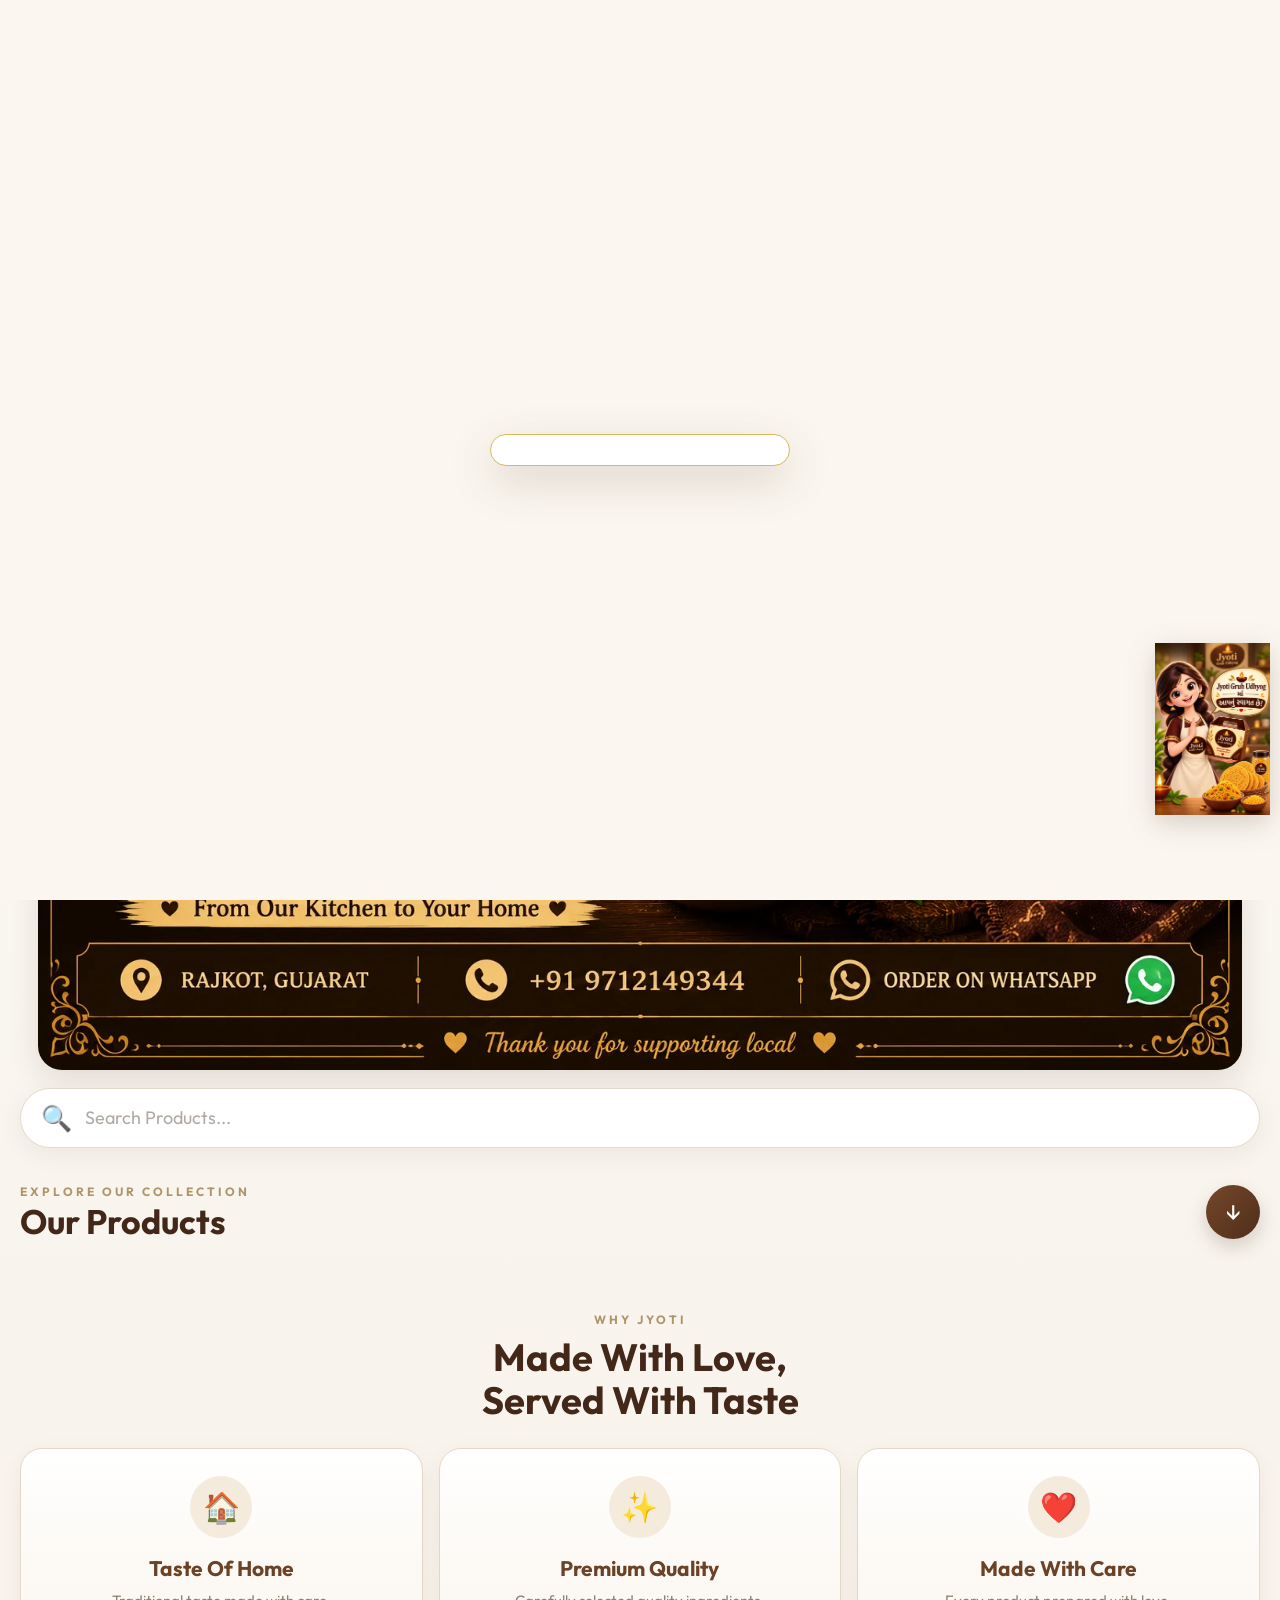
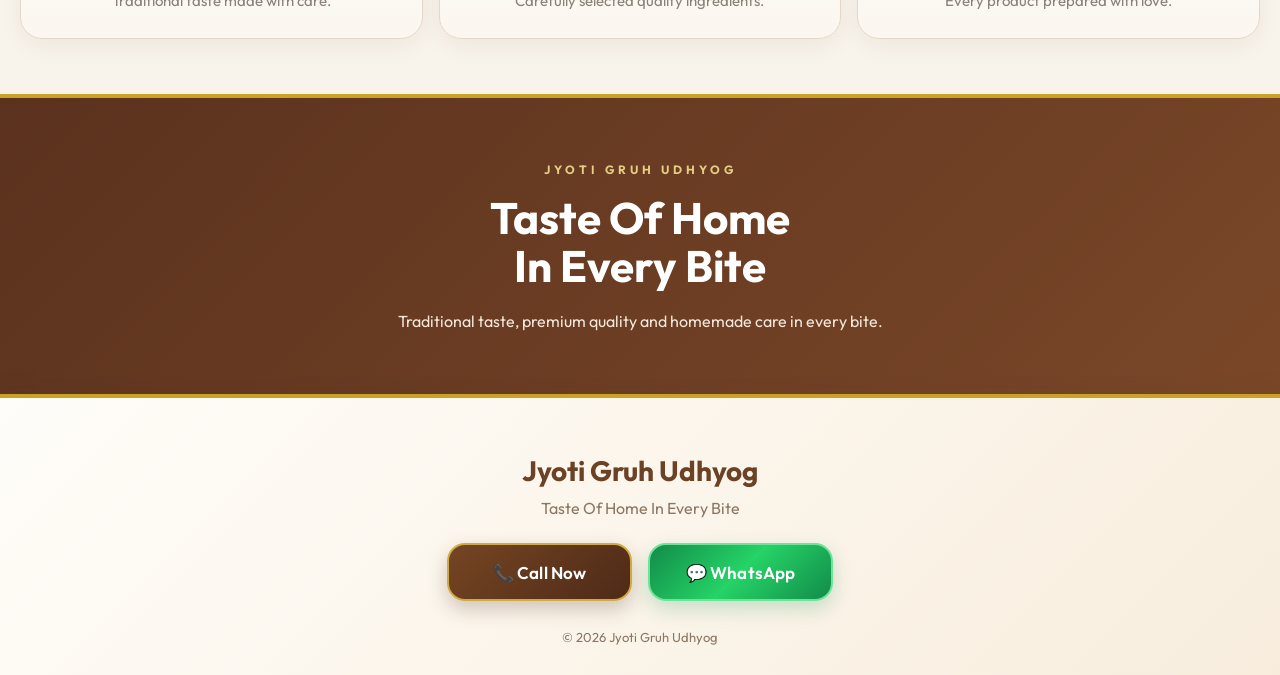
==== commit 665d248a: "Update index.html" ====
--- a/index.html
+++ b/index.html
@@ -36,7 +36,7 @@
 
 <link
     rel="stylesheet"
-    href="style.css?v=32"
+    href="style.css?v=31"
 >
 
 
@@ -71,7 +71,7 @@
 
         <img
             src="welcome-cartoon.webp"
-            class="welcome-screen-cartoon"
+            class="welcome-cartoon"
             alt="Jyoti Gruh Udhyog Welcome"
         >
 
@@ -436,7 +436,7 @@
 
 
 <!-- =====================================================
-     WELCOME SCRIPT
+     WELCOME VOICE + ANIMATION
 ===================================================== -->
 
 <script>
@@ -455,6 +455,64 @@
             return;
 
 
+        /* =================================================
+           WELCOME VOICE
+        ================================================= */
+
+        function speakWelcome(){
+
+            if(
+                !("speechSynthesis" in window)
+            ){
+
+                return;
+
+            }
+
+
+            window.speechSynthesis.cancel();
+
+
+            const message =
+                new SpeechSynthesisUtterance(
+                    "Jyoti Gruh Udhyog માં આપનું સ્વાગત છે."
+                );
+
+
+            message.lang = "gu-IN";
+
+            message.rate = 0.9;
+
+            message.pitch = 1.05;
+
+            message.volume = 1;
+
+
+            window.speechSynthesis.speak(
+                message
+            );
+
+        }
+
+
+        /* =================================================
+           START VOICE
+        ================================================= */
+
+        setTimeout(
+            function(){
+
+                speakWelcome();
+
+            },
+            300
+        );
+
+
+        /* =================================================
+           REMOVE WELCOME SCREEN
+        ================================================= */
+
         setTimeout(
             function(){
 
@@ -468,10 +526,19 @@
 
                         welcome.remove();
 
+
+                        if(
+                            "speechSynthesis"
+                            in window
+                        ){
+
+                            window.speechSynthesis.cancel();
+
+                        }
+
                     },
                     800
                 );
-
 
             },
             3500
@@ -501,7 +568,10 @@
 
 <script>
 
-if("serviceWorker" in navigator){
+if(
+    "serviceWorker"
+    in navigator
+){
 
     window.addEventListener(
         "load",
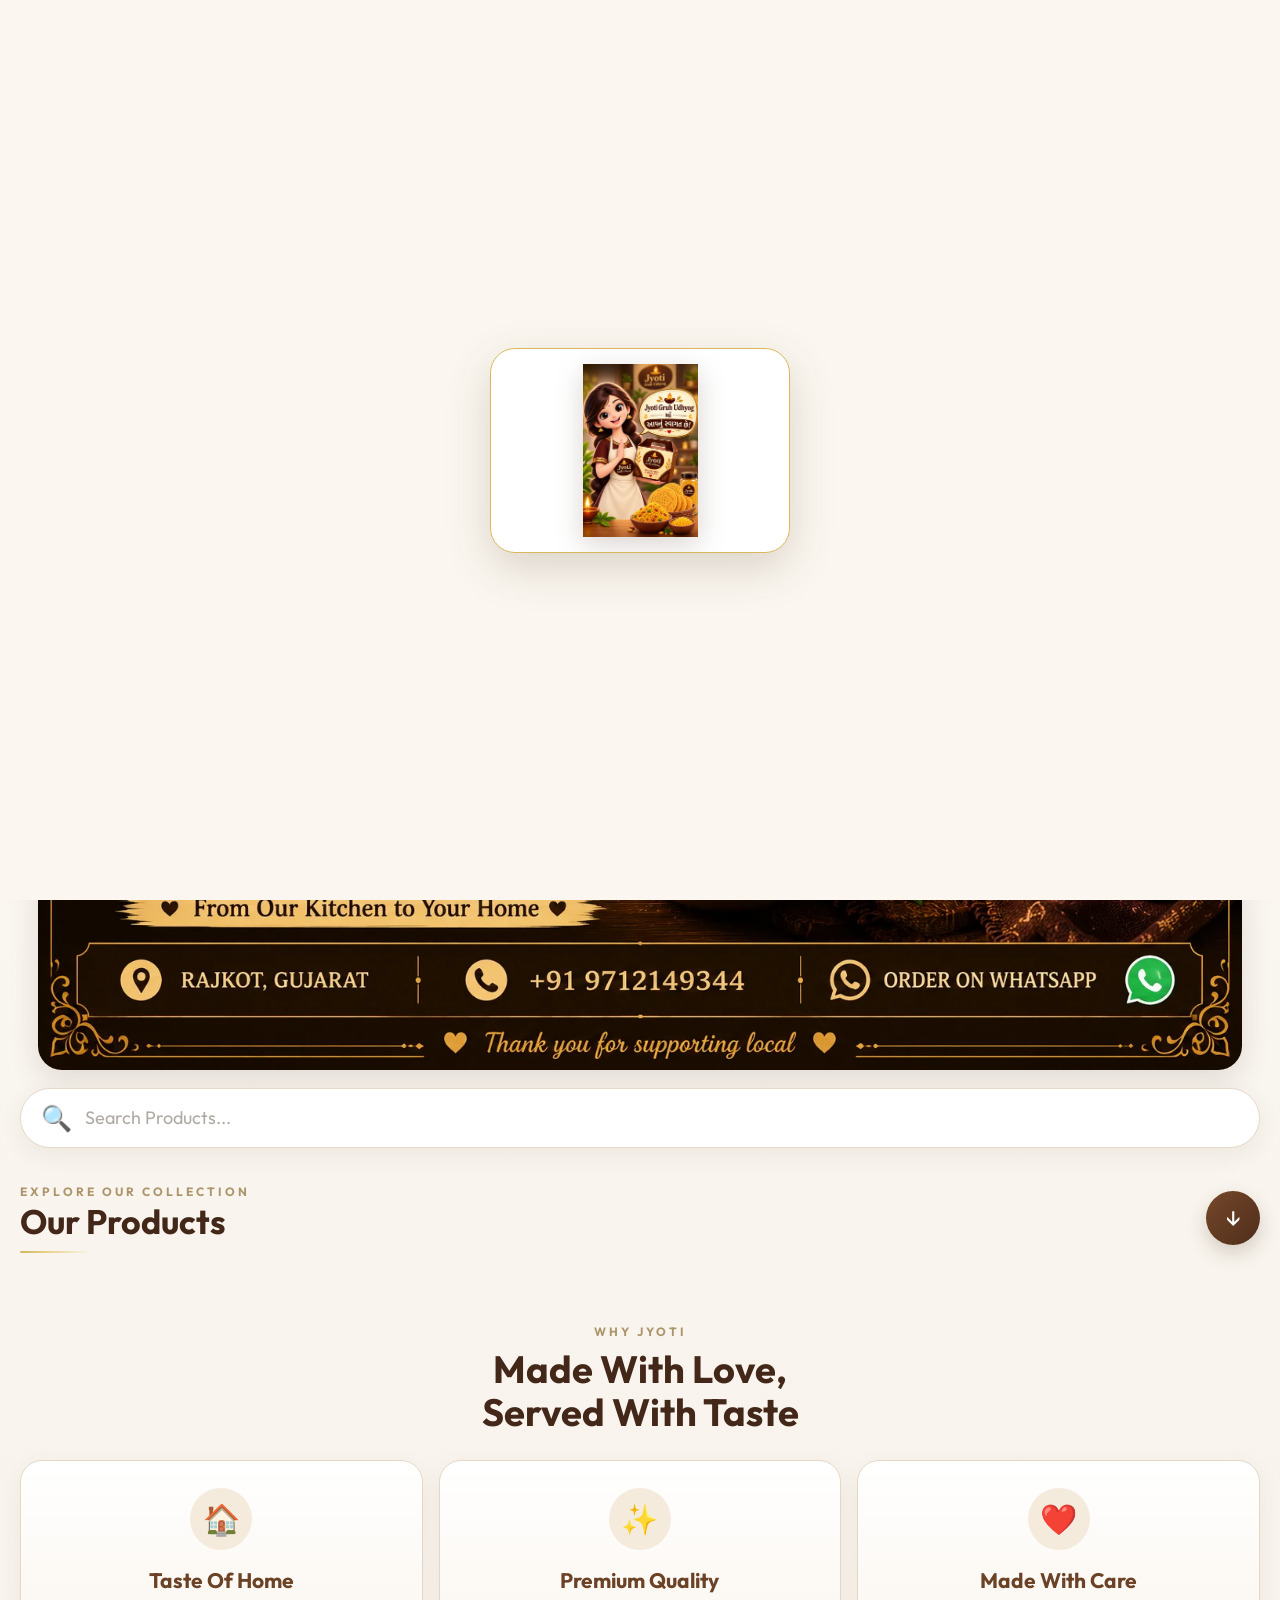
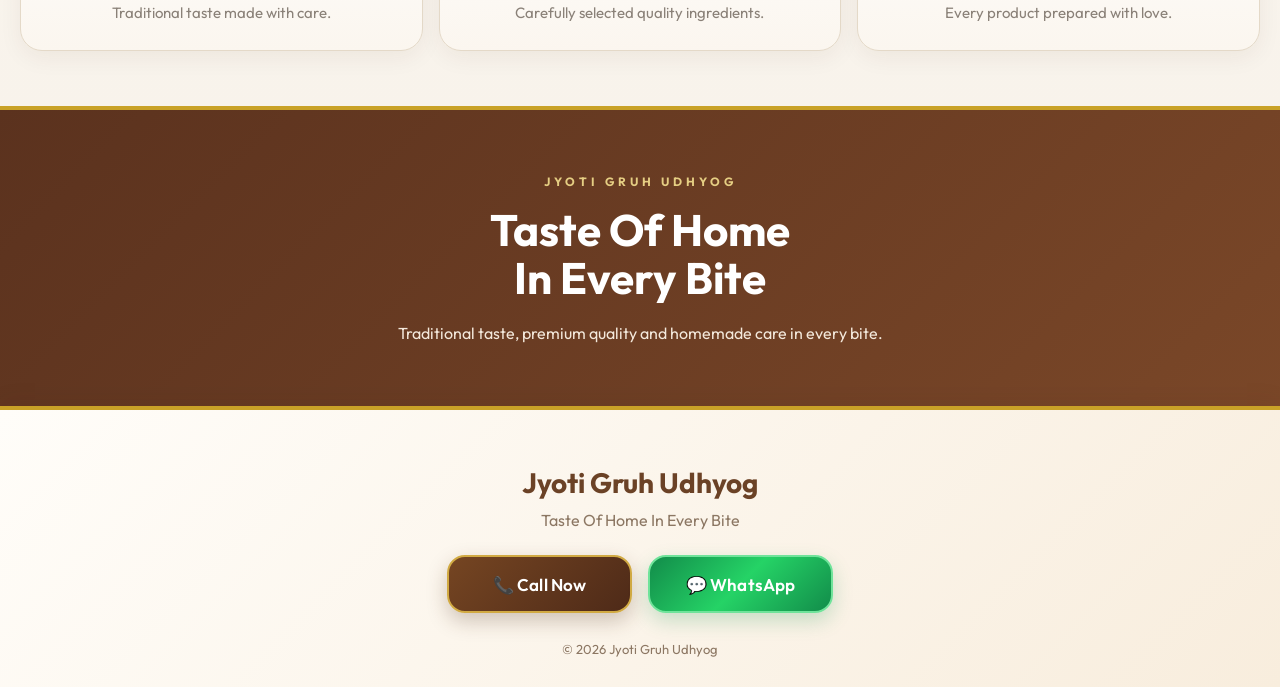
==== commit 12b5bc21: "Update index.html" ====
--- a/index.html
+++ b/index.html
@@ -27,7 +27,7 @@
 >
 
 <link
-    href="https://fonts.googleapis.com/css2?family=Outfit:wght@400;500;600;700&display=swap"
+    href="https://fonts.googleapis.com/css2?family=Outfit:wght@400;500;600;700&family=Playfair+Display:wght@600;700&display=swap"
     rel="stylesheet"
 >
 
@@ -436,13 +436,13 @@
 
 
 <!-- =====================================================
-     WELCOME VOICE + ANIMATION
+     WELCOME ANIMATION + VOICE
 ===================================================== -->
 
 <script>
 
-document.addEventListener(
-    "DOMContentLoaded",
+window.addEventListener(
+    "load",
     function(){
 
         const welcome =
@@ -455,62 +455,49 @@
             return;
 
 
-        /* =================================================
+        /* ================================================
            WELCOME VOICE
         ================================================= */
 
-        function speakWelcome(){
-
-            if(
-                !("speechSynthesis" in window)
-            ){
-
-                return;
-
-            }
-
-
-            window.speechSynthesis.cancel();
-
-
-            const message =
-                new SpeechSynthesisUtterance(
-                    "Jyoti Gruh Udhyog માં આપનું સ્વાગત છે."
-                );
-
-
-            message.lang = "gu-IN";
-
-            message.rate = 0.9;
-
-            message.pitch = 1.05;
-
-            message.volume = 1;
-
-
-            window.speechSynthesis.speak(
-                message
-            );
-
-        }
-
-
-        /* =================================================
-           START VOICE
-        ================================================= */
-
         setTimeout(
             function(){
 
-                speakWelcome();
+                if(
+                    "speechSynthesis"
+                    in window
+                ){
+
+                    window.speechSynthesis.cancel();
+
+
+                    const voice =
+                        new SpeechSynthesisUtterance(
+                            "Jyoti Gruh Udhyog માં આપનું સ્વાગત છે."
+                        );
+
+
+                    voice.lang = "gu-IN";
+
+                    voice.rate = 0.9;
+
+                    voice.pitch = 1.05;
+
+                    voice.volume = 1;
+
+
+                    window.speechSynthesis.speak(
+                        voice
+                    );
+
+                }
 
             },
-            300
+            500
         );
 
 
-        /* =================================================
-           REMOVE WELCOME SCREEN
+        /* ================================================
+           ORIGINAL WELCOME ANIMATION TIMING
         ================================================= */
 
         setTimeout(
@@ -525,16 +512,6 @@
                     function(){
 
                         welcome.remove();
-
-
-                        if(
-                            "speechSynthesis"
-                            in window
-                        ){
-
-                            window.speechSynthesis.cancel();
-
-                        }
 
                     },
                     800
--- a/style.css
+++ b/style.css
@@ -4222,4 +4222,399 @@
         width:105px;
     }
 
-}+}
+
+/* =====================================================
+   FINAL WELCOME CARTOON FIX
+   DO NOT CHANGE OTHER DESIGN
+===================================================== */
+
+#welcomeOverlay .welcome-cartoon{
+    position:relative !important;
+
+    right:auto !important;
+    bottom:auto !important;
+    left:auto !important;
+    top:auto !important;
+
+    width:115px !important;
+    max-width:100% !important;
+    height:auto !important;
+
+    margin:0 auto !important;
+
+    display:block !important;
+
+    object-fit:contain;
+
+    pointer-events:none;
+
+    filter:
+        drop-shadow(
+            0 8px 14px
+            rgba(70,42,23,.20)
+        );
+
+    animation:
+        welcomeFloat 2s ease-in-out infinite !important;
+}
+
+
+/* Smooth card entry */
+
+#welcomeOverlay .welcome-box{
+    animation:
+        welcomeCardSmoothIn .8s cubic-bezier(.22,.61,.36,1)
+        forwards !important;
+}
+
+
+/* Smooth welcome entry */
+
+@keyframes welcomeCardSmoothIn{
+
+    0%{
+        opacity:0;
+        transform:
+            scale(.88)
+            translateY(18px);
+    }
+
+    60%{
+        opacity:1;
+        transform:
+            scale(1.02)
+            translateY(-2px);
+    }
+
+    100%{
+        opacity:1;
+        transform:
+            scale(1)
+            translateY(0);
+    }
+
+}
+
+
+/* Smooth cartoon floating */
+
+@keyframes welcomeFloat{
+
+    0%,100%{
+        transform:translateY(0);
+    }
+
+    50%{
+        transform:translateY(-6px);
+    }
+
+}
+
+
+/* Smooth exit */
+
+#welcomeOverlay.hide-welcome{
+    animation:
+        welcomeExitSmooth .8s ease forwards !important;
+}
+
+
+@keyframes welcomeExitSmooth{
+
+    0%{
+        opacity:1;
+        visibility:visible;
+    }
+
+    100%{
+        opacity:0;
+        visibility:hidden;
+        pointer-events:none;
+    }
+
+}
+
+
+/* Mobile */
+
+@media(max-width:768px){
+
+    #welcomeOverlay .welcome-box{
+        width:82%;
+        max-width:300px;
+        padding:15px;
+    }
+
+    #welcomeOverlay .welcome-cartoon{
+        width:105px !important;
+    }
+
+}
+
+
+/* Small phone */
+
+@media(max-width:380px){
+
+    #welcomeOverlay .welcome-box{
+        width:78%;
+        max-width:270px;
+        padding:13px;
+    }
+
+    #welcomeOverlay .welcome-cartoon{
+        width:95px !important;
+    }
+
+}
+
+/* =====================================================
+   PREMIUM GOLDEN ARROW
+===================================================== */
+
+.heading-arrow{
+    position:relative;
+
+    animation:
+        premiumArrowPulse 2.5s ease-in-out infinite;
+
+    box-shadow:
+        0 8px 20px rgba(65,38,20,.20),
+        0 0 0 rgba(201,162,39,0);
+}
+
+
+/* Soft golden glow */
+
+@keyframes premiumArrowPulse{
+
+    0%,100%{
+        transform:translateY(0);
+
+        box-shadow:
+            0 8px 20px rgba(65,38,20,.20),
+            0 0 0 rgba(201,162,39,0);
+    }
+
+    50%{
+        transform:translateY(3px);
+
+        box-shadow:
+            0 10px 24px rgba(65,38,20,.22),
+            0 0 14px rgba(201,162,39,.28);
+    }
+
+}
+
+
+/* Press */
+
+.heading-arrow:active{
+    transform:scale(.92) !important;
+}
+
+
+/* Reduced motion */
+
+@media(prefers-reduced-motion:reduce){
+
+    .heading-arrow{
+        animation:none;
+    }
+
+}
+
+
+/* =====================================================
+   PREMIUM SEARCH BOX FOCUS
+===================================================== */
+
+.search-box{
+    transition:
+        border-color .25s ease,
+        box-shadow .25s ease,
+        transform .25s ease;
+}
+
+.search-box:focus-within{
+    border-color:#C9A227;
+
+    box-shadow:
+        0 8px 25px rgba(65,38,20,.08),
+        0 0 0 3px rgba(201,162,39,.10),
+        0 0 18px rgba(201,162,39,.14);
+
+    transform:translateY(-1px);
+}
+
+.search-box .search-icon{
+    transition:
+        transform .25s ease,
+        filter .25s ease;
+}
+
+.search-box:focus-within .search-icon{
+    transform:scale(1.08);
+
+    filter:
+        drop-shadow(
+            0 0 5px
+            rgba(201,162,39,.35)
+        );
+}
+
+
+/* =====================================================
+   CATEGORY + PRODUCT SEARCH GOLDEN EFFECT
+===================================================== */
+
+.home-search-section .search-box:focus-within,
+.products-search-section .search-box:focus-within{
+
+    border-color:#C9A227 !important;
+
+    box-shadow:
+        0 8px 25px rgba(65,38,20,.08),
+        0 0 0 3px rgba(201,162,39,.10),
+        0 0 18px rgba(201,162,39,.14) !important;
+
+    transform:translateY(-1px);
+}
+
+
+/* Search icon */
+
+.home-search-section .search-icon,
+.products-search-section .search-icon{
+
+    transition:
+        transform .25s ease,
+        filter .25s ease;
+}
+
+
+.home-search-section .search-box:focus-within .search-icon,
+.products-search-section .search-box:focus-within .search-icon{
+
+    transform:scale(1.08);
+
+    filter:
+        drop-shadow(
+            0 0 5px
+            rgba(201,162,39,.35)
+        );
+}
+
+
+/* Smooth */
+
+.home-search-section .search-box,
+.products-search-section .search-box{
+
+    transition:
+        border-color .25s ease,
+        box-shadow .25s ease,
+        transform .25s ease;
+}
+
+/* =====================================================
+   PREMIUM CATEGORY CARD TAP EFFECT
+===================================================== */
+
+.category-card{
+    transition:
+        transform .25s ease,
+        box-shadow .25s ease,
+        border-color .25s ease;
+}
+
+
+/* Touch / Hover */
+
+.category-card:hover{
+
+    transform:translateY(-3px);
+
+    border-color:#D6B45A;
+
+    box-shadow:
+        0 12px 28px rgba(65,38,20,.12),
+        0 0 16px rgba(201,162,39,.12);
+}
+
+
+/* Mobile tap */
+
+.category-card:active{
+
+    transform:
+        scale(.97)
+        translateY(0);
+
+    border-color:#C9A227;
+
+    box-shadow:
+        0 5px 15px rgba(65,38,20,.12),
+        0 0 12px rgba(201,162,39,.16);
+}
+
+
+/* Keep existing golden shine above everything */
+
+.category-card::after{
+    pointer-events:none;
+}
+
+/* =====================================================
+   PREMIUM PRODUCTS DIVIDER
+===================================================== */
+
+.home-section-heading{
+    position:relative;
+}
+
+.home-section-heading > div:first-child{
+    position:relative;
+}
+
+.home-section-heading > div:first-child::after{
+
+    content:"";
+
+    display:block;
+
+    width:70px;
+    height:2px;
+
+    margin-top:10px;
+
+    border-radius:10px;
+
+    background:
+        linear-gradient(
+            90deg,
+            #C9A227,
+            #E8CE7D,
+            transparent
+        );
+
+    opacity:.75;
+}
+
+
+/* Mobile */
+
+@media(max-width:768px){
+
+    .home-section-heading > div:first-child::after{
+
+        width:55px;
+
+        margin-top:8px;
+
+    }
+
+}
+
+
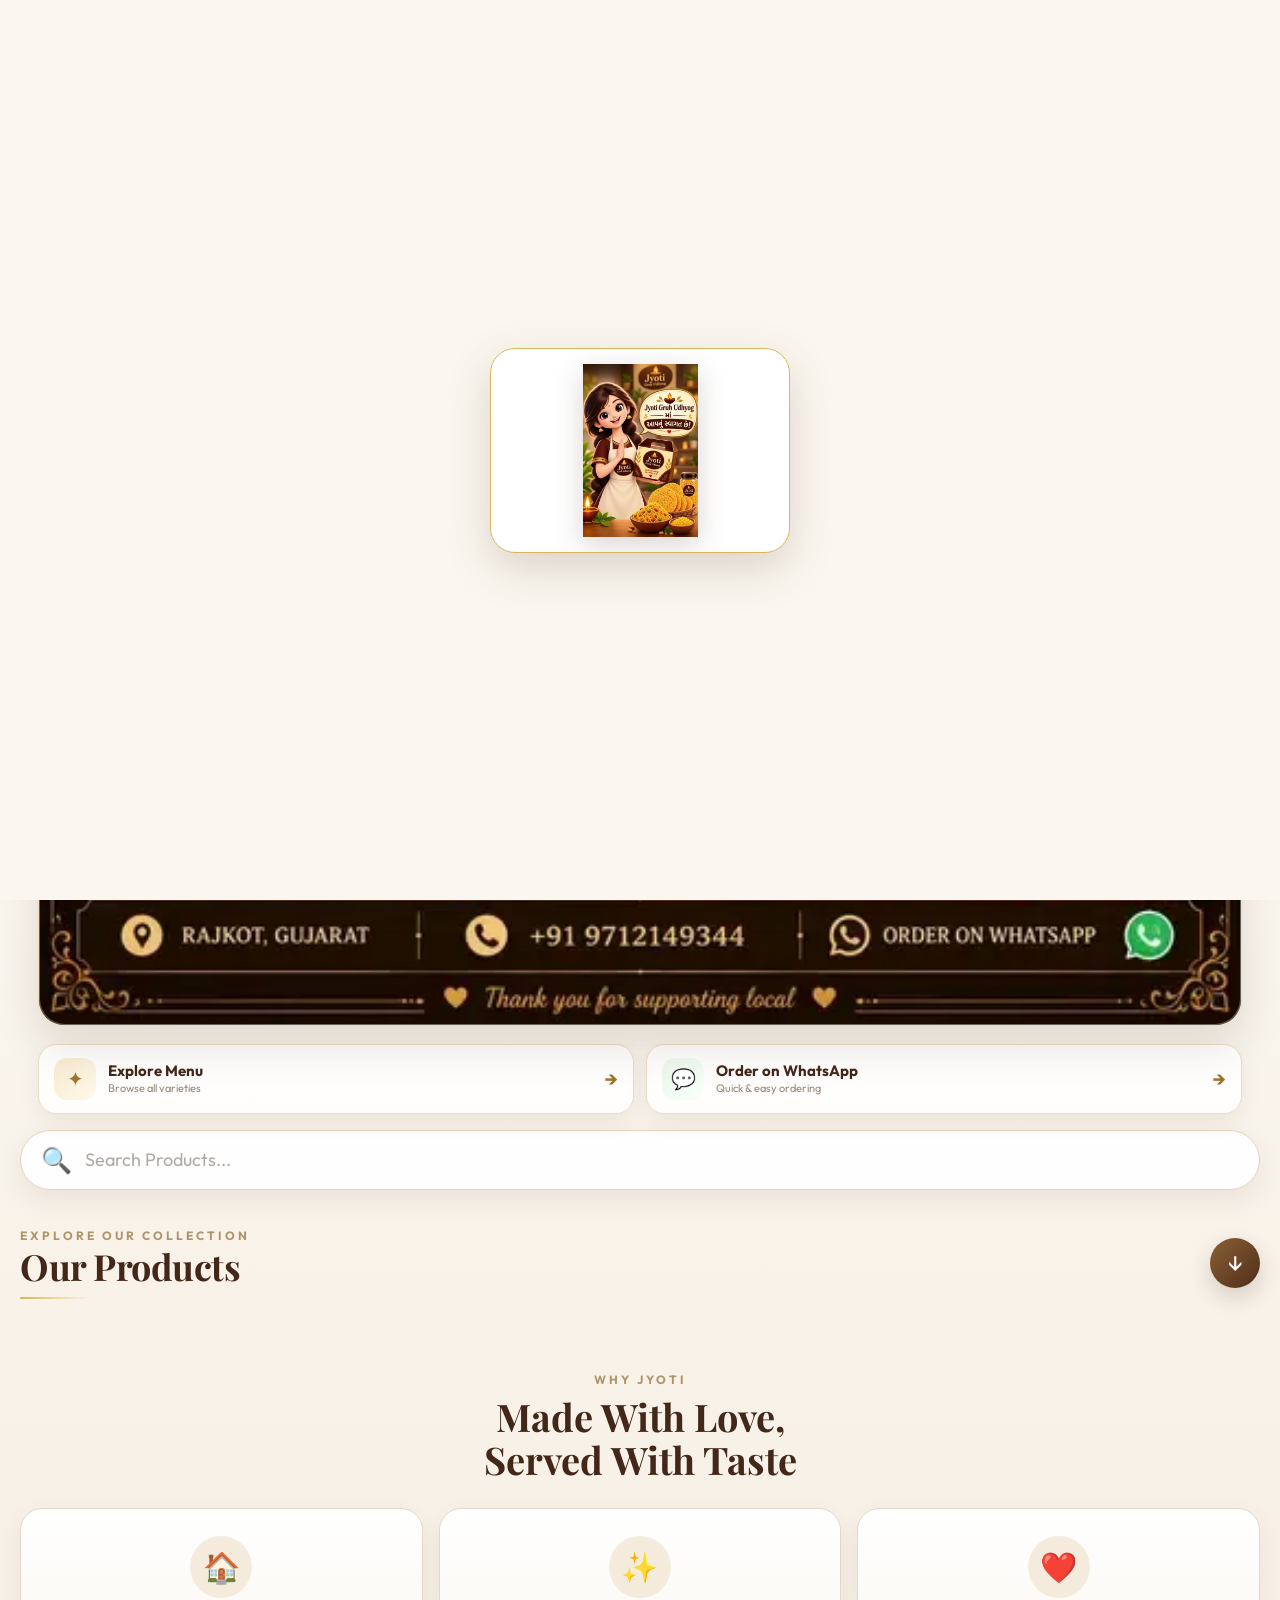
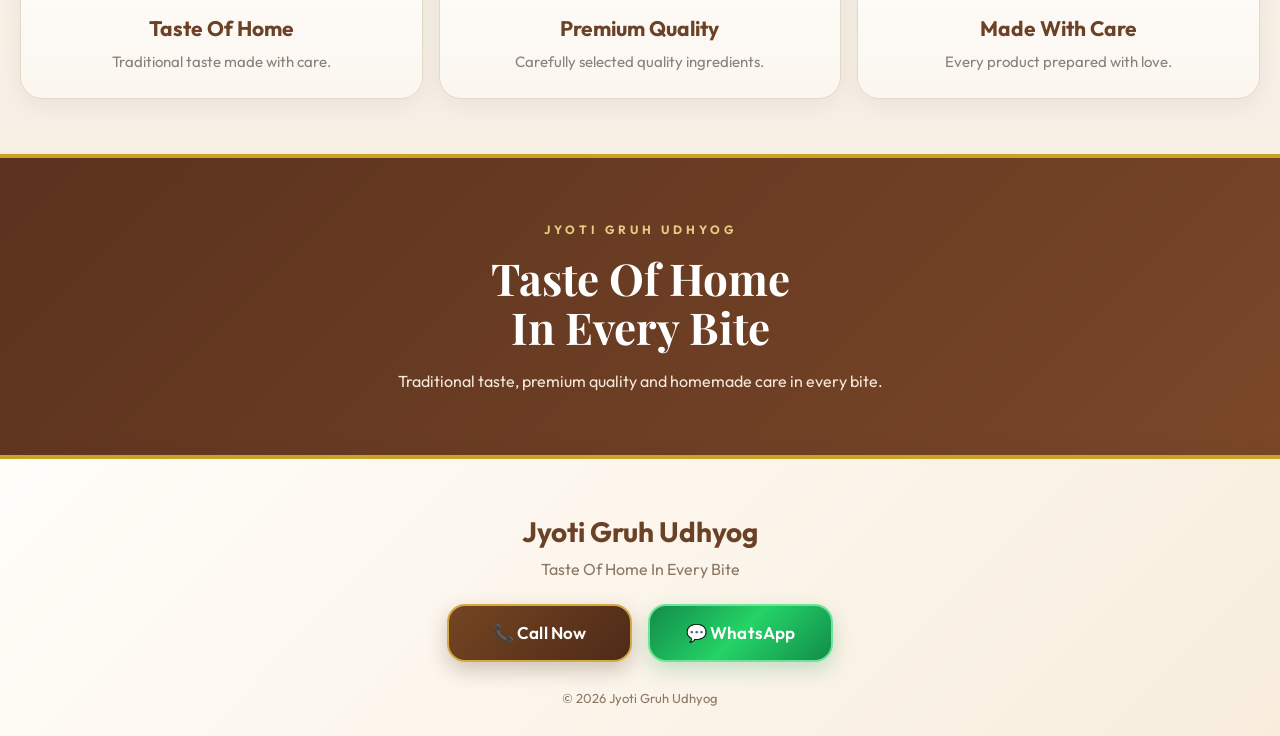
==== commit 766456d7: "Add files via upload" ====
--- a/index.html
+++ b/index.html
@@ -36,7 +36,7 @@
 
 <link
     rel="stylesheet"
-    href="style.css?v=31"
+    href="style.css?v=33"
 >
 
 
@@ -141,6 +141,32 @@
         >
 
     </div>
+
+</section>
+
+<!-- =====================================================
+     PREMIUM QUICK ACTIONS
+===================================================== -->
+
+<section class="premium-home-actions" aria-label="Quick actions">
+
+    <a href="#categoryList" class="premium-action-card">
+        <span class="premium-action-icon">✦</span>
+        <span>
+            <strong>Explore Menu</strong>
+            <small>Browse all varieties</small>
+        </span>
+        <b>→</b>
+    </a>
+
+    <a href="https://wa.me/919712149344" target="_blank" rel="noopener" class="premium-action-card premium-action-whatsapp">
+        <span class="premium-action-icon">💬</span>
+        <span>
+            <strong>Order on WhatsApp</strong>
+            <small>Quick & easy ordering</small>
+        </span>
+        <b>→</b>
+    </a>
 
 </section>
 
--- a/style.css
+++ b/style.css
@@ -4618,3 +4618,990 @@
 }
 
 
+/* =====================================================
+   PREMIUM TYPOGRAPHY
+===================================================== */
+
+/* Main headings */
+.header h1,
+.home-section-heading h2,
+.trust-heading h2,
+.brand-message-inner h2,
+.products-title,
+.subcategory-title,
+.section-title{
+    font-family:'Playfair Display',serif;
+    font-weight:700;
+}
+
+/* Brand name */
+.header h1{
+    letter-spacing:-.4px;
+}
+
+/* Product names */
+.grouped-product-name,
+.category-card h3,
+.trust-card h3{
+    font-family:'Outfit',sans-serif;
+}
+
+/* All normal content */
+body,
+button,
+input,
+p,
+span,
+a{
+    font-family:'Outfit',sans-serif;
+}
+
+
+.product-card.premium-product-card .group-product-image{
+    border-radius:18px !important;
+}
+
+
+
+/* =====================================================
+   PREMIUM PRODUCT CARD SCROLL-IN
+===================================================== */
+
+.product-card.premium-product-card{
+    animation: productCardReveal .6s ease both;
+}
+
+@keyframes productCardReveal{
+
+    from{
+        opacity:0;
+        transform:translateY(18px);
+    }
+
+    to{
+        opacity:1;
+        transform:translateY(0);
+    }
+
+}
+
+
+/* Respect reduced-motion preference */
+
+@media (prefers-reduced-motion: reduce){
+
+    .product-card.premium-product-card{
+        animation:none;
+    }
+
+}
+
+
+/* =====================================================
+   PREMIUM PRODUCT CARD SCROLL REVEAL
+===================================================== */
+
+.product-card.premium-product-card{
+    animation: productReveal .55s ease both;
+}
+
+@keyframes productReveal{
+
+    from{
+        opacity:0;
+        transform:translateY(16px);
+    }
+
+    to{
+        opacity:1;
+        transform:translateY(0);
+    }
+
+}
+
+@media (prefers-reduced-motion: reduce){
+
+    .product-card.premium-product-card{
+        animation:none;
+    }
+
+}
+
+
+/* =====================================================
+   PREMIUM ADD TO CART POP
+===================================================== */
+
+
+
+/* =========================================================
+   JYOTI HOMEPAGE — PREMIUM UI UPGRADE
+   Homepage-only visual enhancement
+========================================================= */
+
+/* Refined page background */
+body{
+    background:
+        radial-gradient(circle at 50% -10%, rgba(201,162,39,.10), transparent 32%),
+        linear-gradient(180deg,#fffdf9 0%,#f8f2e9 55%,#f4ecdf 100%);
+}
+
+/* Premium header */
+.header{
+    background:
+        linear-gradient(180deg,#fffefa 0%,#fbf4e8 100%);
+    border-bottom:1px solid rgba(201,162,39,.25);
+    box-shadow:0 8px 28px rgba(67,39,25,.08);
+}
+
+.brand-wrap{
+    padding:18px 15px 20px;
+    gap:7px;
+}
+
+.logo{
+    width:96px;
+    height:96px;
+    padding:4px;
+    border:2px solid rgba(201,162,39,.28);
+    box-shadow:
+        0 10px 28px rgba(67,39,25,.14),
+        0 0 0 6px rgba(201,162,39,.06);
+}
+
+.header h1{
+    font-size:36px;
+    letter-spacing:-.7px;
+}
+
+.header p{
+    color:#967a5e;
+    font-size:14px;
+    letter-spacing:.35px;
+}
+
+/* Premium hero frame */
+.home-hero{
+    padding:18px 0 10px;
+}
+
+.hero-banner{
+    width:94%;
+    max-width:1450px;
+    border-radius:26px;
+    border:1px solid rgba(201,162,39,.28);
+    box-shadow:
+        0 18px 45px rgba(67,39,25,.14),
+        0 2px 0 rgba(255,255,255,.85) inset;
+    position:relative;
+}
+
+.hero-banner::after{
+    content:"";
+    position:absolute;
+    inset:0;
+    border-radius:26px;
+    pointer-events:none;
+    box-shadow:
+        inset 0 0 0 1px rgba(255,255,255,.35),
+        inset 0 -45px 70px rgba(42,22,12,.05);
+}
+
+/* Quick actions */
+.premium-home-actions{
+    width:94%;
+    max-width:1400px;
+    margin:8px auto 2px;
+    display:grid;
+    grid-template-columns:repeat(2,minmax(0,1fr));
+    gap:12px;
+}
+
+.premium-action-card{
+    min-width:0;
+    display:flex;
+    align-items:center;
+    gap:12px;
+    padding:13px 15px;
+    text-decoration:none;
+    color:var(--brown-dark);
+    background:rgba(255,255,255,.88);
+    border:1px solid #eadbc5;
+    border-radius:18px;
+    box-shadow:0 8px 22px rgba(65,38,20,.07);
+    transition:transform .2s ease, box-shadow .2s ease, border-color .2s ease;
+}
+
+.premium-action-card:hover{
+    transform:translateY(-2px);
+    border-color:#d9bf82;
+    box-shadow:0 12px 28px rgba(65,38,20,.10);
+}
+
+.premium-action-card:active{
+    transform:scale(.985);
+}
+
+.premium-action-icon{
+    width:42px;
+    height:42px;
+    flex:0 0 42px;
+    display:flex;
+    align-items:center;
+    justify-content:center;
+    border-radius:13px;
+    background:linear-gradient(135deg,#f7ead0,#fff8e9);
+    color:#9b762b;
+    font-size:20px;
+}
+
+.premium-action-card span:nth-child(2){
+    min-width:0;
+    display:flex;
+    flex-direction:column;
+    gap:2px;
+}
+
+.premium-action-card strong{
+    font-size:15px;
+    line-height:1.2;
+    font-weight:700;
+}
+
+.premium-action-card small{
+    color:#988879;
+    font-size:11px;
+    line-height:1.2;
+}
+
+.premium-action-card b{
+    margin-left:auto;
+    font-size:19px;
+    color:#9c762c;
+}
+
+.premium-action-whatsapp .premium-action-icon{
+    background:linear-gradient(135deg,#eaf7ed,#f8fff9);
+}
+
+/* Search gets a more premium floating treatment */
+.home-search-section{
+    padding:14px 20px 18px;
+}
+
+.home-search-section .search-box{
+    border-color:#e4d4bb;
+    background:rgba(255,255,255,.94);
+    box-shadow:
+        0 10px 28px rgba(65,38,20,.08),
+        inset 0 1px 0 rgba(255,255,255,.9);
+}
+
+/* Section heading refinement */
+.home-section{
+    padding-top:20px;
+}
+
+.home-section-heading{
+    margin-bottom:20px;
+}
+
+.home-section-heading h2{
+    font-size:36px;
+    letter-spacing:-.5px;
+}
+
+.heading-arrow{
+    width:50px;
+    height:50px;
+    background:linear-gradient(135deg,#8a6036,#4f2d1a);
+    box-shadow:0 9px 22px rgba(65,38,20,.18);
+}
+
+/* Category cards: more premium, without changing their content/function */
+.category-card{
+    border-color:#e5d7c1;
+    border-radius:22px;
+    background:linear-gradient(180deg,#fff,#fcf8f1);
+    box-shadow:0 9px 25px rgba(65,38,20,.075);
+}
+
+.category-card img{
+    width:88%;
+    margin:15px auto 8px;
+    border-radius:17px;
+    box-shadow:0 4px 12px rgba(65,38,20,.07);
+}
+
+.category-card h3{
+    padding-bottom:18px;
+}
+
+/* Mobile refinement */
+@media(max-width:768px){
+
+    .brand-wrap{
+        padding:15px 12px 17px;
+    }
+
+    .logo{
+        width:84px;
+        height:84px;
+    }
+
+    .header h1{
+        font-size:29px;
+    }
+
+    .header p{
+        font-size:13px;
+    }
+
+    .home-hero{
+        padding-top:12px;
+    }
+
+    .hero-banner{
+        width:94%;
+        border-radius:20px;
+    }
+
+    .hero-banner::after{
+        border-radius:20px;
+    }
+
+    .premium-home-actions{
+        width:94%;
+        gap:9px;
+    }
+
+    .premium-action-card{
+        padding:11px 10px;
+        gap:8px;
+        border-radius:15px;
+    }
+
+    .premium-action-icon{
+        width:36px;
+        height:36px;
+        flex-basis:36px;
+        border-radius:11px;
+        font-size:17px;
+    }
+
+    .premium-action-card strong{
+        font-size:12px;
+    }
+
+    .premium-action-card small{
+        font-size:9px;
+    }
+
+    .premium-action-card b{
+        font-size:16px;
+    }
+
+    .home-search-section{
+        padding:12px 15px 15px;
+    }
+
+    .home-section{
+        padding-left:15px;
+        padding-right:15px;
+    }
+
+    .home-section-heading h2{
+        font-size:30px;
+    }
+}
+
+@media(max-width:380px){
+
+    .premium-home-actions{
+        grid-template-columns:1fr;
+    }
+
+}
+
+
+/* =========================================================
+   PREMIUM CARD SYSTEM — CATEGORY / SUBCATEGORY / PRODUCT
+   Visual-only upgrade. Existing data & click actions untouched.
+========================================================= */
+
+/* ---------- CATEGORY CARDS ---------- */
+
+.category-grid{
+    gap:16px;
+}
+
+.category-card{
+    min-width:0;
+    background:
+        linear-gradient(180deg,#FFFFFF 0%,#FFF9F0 100%);
+    border:1px solid rgba(190,157,96,.30);
+    border-radius:24px;
+    box-shadow:
+        0 10px 28px rgba(70,42,23,.075),
+        0 1px 0 rgba(255,255,255,.95) inset;
+    transition:
+        transform .22s ease,
+        box-shadow .22s ease,
+        border-color .22s ease;
+}
+
+.category-card:hover{
+    transform:translateY(-4px);
+    border-color:rgba(190,157,96,.55);
+    box-shadow:
+        0 16px 34px rgba(70,42,23,.12),
+        0 1px 0 rgba(255,255,255,.95) inset;
+}
+
+.category-card::before{
+    left:22%;
+    right:22%;
+    height:3px;
+    border-radius:0 0 8px 8px;
+    background:
+        linear-gradient(
+            90deg,
+            transparent,
+            #C9A227 20%,
+            #F0D98B 50%,
+            #C9A227 80%,
+            transparent
+        );
+}
+
+.category-card img{
+    width:calc(100% - 26px);
+    aspect-ratio:1/1;
+    margin:13px auto 9px;
+    border-radius:19px;
+    object-fit:cover;
+    box-shadow:
+        0 5px 15px rgba(70,42,23,.08);
+    transition:transform .25s ease;
+}
+
+.category-card:hover img{
+    transform:scale(1.025);
+}
+
+.category-card h3{
+    min-height:47px;
+    display:flex;
+    align-items:center;
+    justify-content:center;
+    padding:5px 10px 15px;
+    color:#60391F !important;
+    font-size:18px !important;
+    font-weight:700 !important;
+    line-height:1.2;
+}
+
+/* ---------- SUBCATEGORY CARDS ----------
+   Same HTML card is used, but this parent selector gives
+   subcategories their own slightly more compact identity.
+--------------------------------------------------------- */
+
+.premium-subcategory-grid{
+    gap:16px;
+}
+
+.premium-subcategory-grid .category-card{
+    border-radius:22px;
+    background:
+        linear-gradient(180deg,#FFFEFC 0%,#F8F0E4 100%);
+    box-shadow:
+        0 9px 25px rgba(70,42,23,.075);
+}
+
+.premium-subcategory-grid .category-card img{
+    width:calc(100% - 30px);
+    margin:15px auto 8px;
+    border-radius:17px;
+}
+
+.premium-subcategory-grid .category-card h3{
+    min-height:44px;
+    padding:5px 10px 16px;
+    font-size:17px !important;
+}
+
+.premium-subcategory-grid .category-card::after{
+    content:"";
+    position:absolute;
+    left:18px;
+    right:18px;
+    bottom:9px;
+    height:1px;
+    background:linear-gradient(
+        90deg,
+        transparent,
+        rgba(201,162,39,.35),
+        transparent
+    );
+}
+
+/* ---------- PRODUCT CARDS ---------- */
+
+.product-grid{
+    gap:16px;
+}
+
+.product-card.premium-product-card{
+    height:510px !important;
+    min-height:510px !important;
+    padding:11px 9px 12px !important;
+    border-radius:25px !important;
+    border:1px solid rgba(190,157,96,.34) !important;
+    background:
+        linear-gradient(180deg,#FFFFFF 0%,#FFFDF9 70%,#FBF3E7 100%) !important;
+    box-shadow:
+        0 11px 30px rgba(70,42,23,.085),
+        0 1px 0 rgba(255,255,255,.95) inset;
+    transition:
+        transform .22s ease,
+        box-shadow .22s ease,
+        border-color .22s ease;
+}
+
+.product-card.premium-product-card:hover{
+    transform:translateY(-4px);
+    border-color:rgba(190,157,96,.58) !important;
+    box-shadow:
+        0 17px 36px rgba(70,42,23,.13),
+        0 1px 0 rgba(255,255,255,.95) inset;
+}
+
+.product-card.premium-product-card::after{
+    inset:6px;
+    border-color:rgba(201,162,39,.12);
+    border-radius:21px;
+}
+
+.product-card.premium-product-card .product-image-wrap{
+    height:210px !important;
+    padding:6px 4px 0;
+}
+
+.product-card.premium-product-card .group-product-image{
+    border-radius:16px;
+    filter:drop-shadow(0 6px 10px rgba(70,42,23,.07));
+}
+
+.product-card.premium-product-card .product-info{
+    padding:0 5px;
+}
+
+.product-card.premium-product-card .product-category-label{
+    margin:9px 0 5px !important;
+    color:#9A805E !important;
+    font-size:9px !important;
+    letter-spacing:1.7px !important;
+}
+
+.product-card.premium-product-card .grouped-product-name{
+    min-height:52px;
+    padding:0 3px;
+    font-size:19px !important;
+    line-height:1.18;
+    color:#5D351D !important;
+}
+
+.product-card.premium-product-card .product-meta{
+    min-height:40px;
+    margin-top:5px;
+    padding:7px 12px;
+    border-radius:13px;
+    background:rgba(244,235,221,.62);
+    border:1px solid rgba(201,162,39,.16);
+}
+
+.product-card.premium-product-card .product-price{
+    font-size:19px !important;
+    font-weight:800 !important;
+    color:#8C651F !important;
+}
+
+.product-card.premium-product-card .product-weight{
+    font-size:12px !important;
+    color:#806F60 !important;
+}
+
+.product-card.premium-product-card .product-action{
+    width:100%;
+    margin-top:auto;
+    padding-top:10px;
+}
+
+.product-card.premium-product-card .add-to-cart-btn{
+    min-height:44px;
+    border-radius:13px !important;
+    box-shadow:0 7px 16px rgba(70,42,23,.12);
+    font-weight:700;
+}
+
+.product-card.premium-product-card .premium-qty-control{
+    min-height:44px;
+    border-radius:13px;
+    border:1px solid rgba(201,162,39,.35);
+    background:#FFF9EE;
+    box-shadow:0 5px 13px rgba(70,42,23,.07);
+}
+
+/* ---------- CARD TAP FEEDBACK ---------- */
+
+.category-card:active,
+.product-card.premium-product-card:active{
+    transform:scale(.985);
+}
+
+/* ---------- MOBILE ---------- */
+
+@media(max-width:768px){
+
+    .category-grid,
+    .premium-subcategory-grid,
+    .product-grid{
+        gap:11px;
+    }
+
+    .category-card{
+        border-radius:19px;
+    }
+
+    .category-card img{
+        width:calc(100% - 20px);
+        margin:10px auto 6px;
+        border-radius:15px;
+    }
+
+    .category-card h3{
+        min-height:42px;
+        padding:4px 6px 12px;
+        font-size:15px !important;
+    }
+
+    .premium-subcategory-grid .category-card{
+        border-radius:18px;
+    }
+
+    .premium-subcategory-grid .category-card img{
+        width:calc(100% - 22px);
+        margin:11px auto 6px;
+        border-radius:14px;
+    }
+
+    .premium-subcategory-grid .category-card h3{
+        min-height:40px;
+        padding:4px 6px 12px;
+        font-size:14px !important;
+    }
+
+    .product-card.premium-product-card{
+        height:440px !important;
+        min-height:440px !important;
+        padding:8px 6px 9px !important;
+        border-radius:20px !important;
+    }
+
+    .product-card.premium-product-card::after{
+        inset:5px;
+        border-radius:17px;
+    }
+
+    .product-card.premium-product-card .product-image-wrap{
+        height:172px !important;
+        padding:5px 2px 0;
+    }
+
+    .product-card.premium-product-card .product-category-label{
+        margin:7px 0 3px !important;
+        font-size:7px !important;
+        letter-spacing:1.2px !important;
+    }
+
+    .product-card.premium-product-card .grouped-product-name{
+        min-height:43px;
+        font-size:15px !important;
+        line-height:1.16;
+    }
+
+    .product-card.premium-product-card .product-meta{
+        min-height:34px;
+        margin-top:4px;
+        padding:5px 7px;
+        border-radius:10px;
+    }
+
+    .product-card.premium-product-card .product-price{
+        font-size:16px !important;
+    }
+
+    .product-card.premium-product-card .product-weight{
+        font-size:10px !important;
+    }
+
+    .product-card.premium-product-card .product-action{
+        padding-top:7px;
+    }
+
+    .product-card.premium-product-card .add-to-cart-btn,
+    .product-card.premium-product-card .premium-qty-control{
+        min-height:38px;
+        border-radius:11px !important;
+    }
+}
+
+@media(max-width:380px){
+
+    .product-card.premium-product-card{
+        height:425px !important;
+        min-height:425px !important;
+    }
+
+    .product-card.premium-product-card .product-image-wrap{
+        height:160px !important;
+    }
+
+    .product-card.premium-product-card .grouped-product-name{
+        font-size:14px !important;
+    }
+
+}
+
+
+/* Product card spacing fix:
+   Keep price and Add/quantity controls visually close. */
+.product-card .price-row,
+.product-card .product-price-row,
+.product-card .card-bottom,
+.product-card .product-bottom{
+    margin-bottom: 0 !important;
+    padding-bottom: 0 !important;
+    gap: 6px !important;
+}
+
+.product-card .add-btn,
+.product-card .add-button,
+.product-card .add-to-cart,
+.product-card button[class*="add"]{
+    margin-top: 0 !important;
+}
+
+.product-card .price{
+    margin-bottom: 0 !important;
+}
+
+/* FINAL PRODUCT PRICE → ADD BUTTON GAP FIX */
+@media (max-width:768px){
+    .product-card.premium-product-card .product-action{
+        margin-top:2px !important;
+        padding-top:0 !important;
+        gap:2px !important;
+    }
+
+    .product-card.premium-product-card .product-meta{
+        margin-bottom:0 !important;
+    }
+}
+
+@media (max-width:380px){
+    .product-card.premium-product-card .product-action{
+        margin-top:2px !important;
+        padding-top:0 !important;
+    }
+}
+
+
+/* =========================================================
+   PRODUCT CARD — COMPACT LAYOUT
+   Price and Add button stay close together.
+   Removes the large empty space caused by fixed card height.
+========================================================= */
+
+.product-card.premium-product-card{
+    height:auto !important;
+    min-height:0 !important;
+    align-self:start !important;
+}
+
+.product-card.premium-product-card .product-info{
+    display:flex;
+    flex-direction:column;
+}
+
+.product-card.premium-product-card .product-action{
+    width:100%;
+    margin-top:10px !important;
+    padding-top:0 !important;
+}
+
+.product-card.premium-product-card .premium-add-btn,
+.product-card.premium-product-card .premium-quantity{
+    width:100%;
+    min-height:44px;
+    margin:0 !important;
+}
+
+.product-card.premium-product-card .product-meta{
+    margin-bottom:0 !important;
+}
+
+@media(max-width:768px){
+
+    .product-card.premium-product-card{
+        height:auto !important;
+        min-height:0 !important;
+        padding:8px 6px 10px !important;
+    }
+
+    .product-card.premium-product-card .product-image-wrap{
+        height:172px !important;
+    }
+
+    .product-card.premium-product-card .product-action{
+        margin-top:10px !important;
+        padding-top:0 !important;
+    }
+
+    .product-card.premium-product-card .premium-add-btn,
+    .product-card.premium-product-card .premium-quantity{
+        min-height:40px;
+        border-radius:12px !important;
+    }
+}
+
+@media(max-width:380px){
+
+    .product-card.premium-product-card{
+        height:auto !important;
+        min-height:0 !important;
+    }
+
+    .product-card.premium-product-card .product-image-wrap{
+        height:160px !important;
+    }
+
+    .product-card.premium-product-card .product-action{
+        margin-top:9px !important;
+    }
+}
+
+/* =========================================================
+   CART GRAND TOTAL — CONSISTENT FONT
+   Keep "Rs" and the total number in the same font family,
+   weight and visual style.
+========================================================= */
+
+.grand-total,
+.grand-total *,
+#grandTotal,
+#grandTotal *,
+.total-amount,
+.total-amount *,
+.cart-total,
+.cart-total *{
+    font-family:'Outfit', sans-serif !important;
+    font-weight:700 !important;
+    letter-spacing:0 !important;
+}
+
+/* The amount after Rs should not inherit the decorative serif font. */
+.grand-total .total-number,
+.grand-total .amount,
+#grandTotal .total-number,
+#grandTotal .amount,
+.total-amount .total-number,
+.cart-total .total-number{
+    font-family:'Outfit', sans-serif !important;
+    font-weight:700 !important;
+}
+
+/* =========================================================
+   PRODUCT CARD — LARGER WEIGHT & PRICE
+========================================================= */
+
+.product-card.premium-product-card .product-meta,
+.product-card.premium-product-card .weight,
+.product-card.premium-product-card .product-weight{
+    font-size:18px !important;
+    font-weight:600 !important;
+}
+
+.product-card.premium-product-card .price,
+.product-card.premium-product-card .product-price{
+    font-size:28px !important;
+    font-weight:800 !important;
+}
+
+@media(max-width:768px){
+    .product-card.premium-product-card .product-meta,
+    .product-card.premium-product-card .weight,
+    .product-card.premium-product-card .product-weight{
+        font-size:18px !important;
+    }
+
+    .product-card.premium-product-card .price,
+    .product-card.premium-product-card .product-price{
+        font-size:27px !important;
+    }
+}
+
+/* =========================================================
+   PRODUCT CARD — WEIGHT + PRICE ONE LINE
+========================================================= */
+
+.product-card.premium-product-card .product-meta{
+    display:flex !important;
+    align-items:center !important;
+    justify-content:center !important;
+    flex-wrap:nowrap !important;
+    white-space:nowrap !important;
+    gap:6px !important;
+    font-size:17px !important;
+    line-height:1 !important;
+}
+
+.product-card.premium-product-card .weight,
+.product-card.premium-product-card .product-weight{
+    display:inline-flex !important;
+    align-items:center !important;
+    white-space:nowrap !important;
+    font-size:17px !important;
+    font-weight:600 !important;
+    line-height:1 !important;
+}
+
+.product-card.premium-product-card .price,
+.product-card.premium-product-card .product-price{
+    display:inline-flex !important;
+    align-items:center !important;
+    white-space:nowrap !important;
+    font-size:25px !important;
+    font-weight:800 !important;
+    line-height:1 !important;
+}
+
+@media(max-width:768px){
+    .product-card.premium-product-card .product-meta{
+        gap:5px !important;
+        font-size:16px !important;
+        white-space:nowrap !important;
+    }
+
+    .product-card.premium-product-card .weight,
+    .product-card.premium-product-card .product-weight{
+        font-size:16px !important;
+        white-space:nowrap !important;
+    }
+
+    .product-card.premium-product-card .price,
+    .product-card.premium-product-card .product-price{
+        font-size:16px !important;
+        white-space:nowrap !important;
+    }
+}
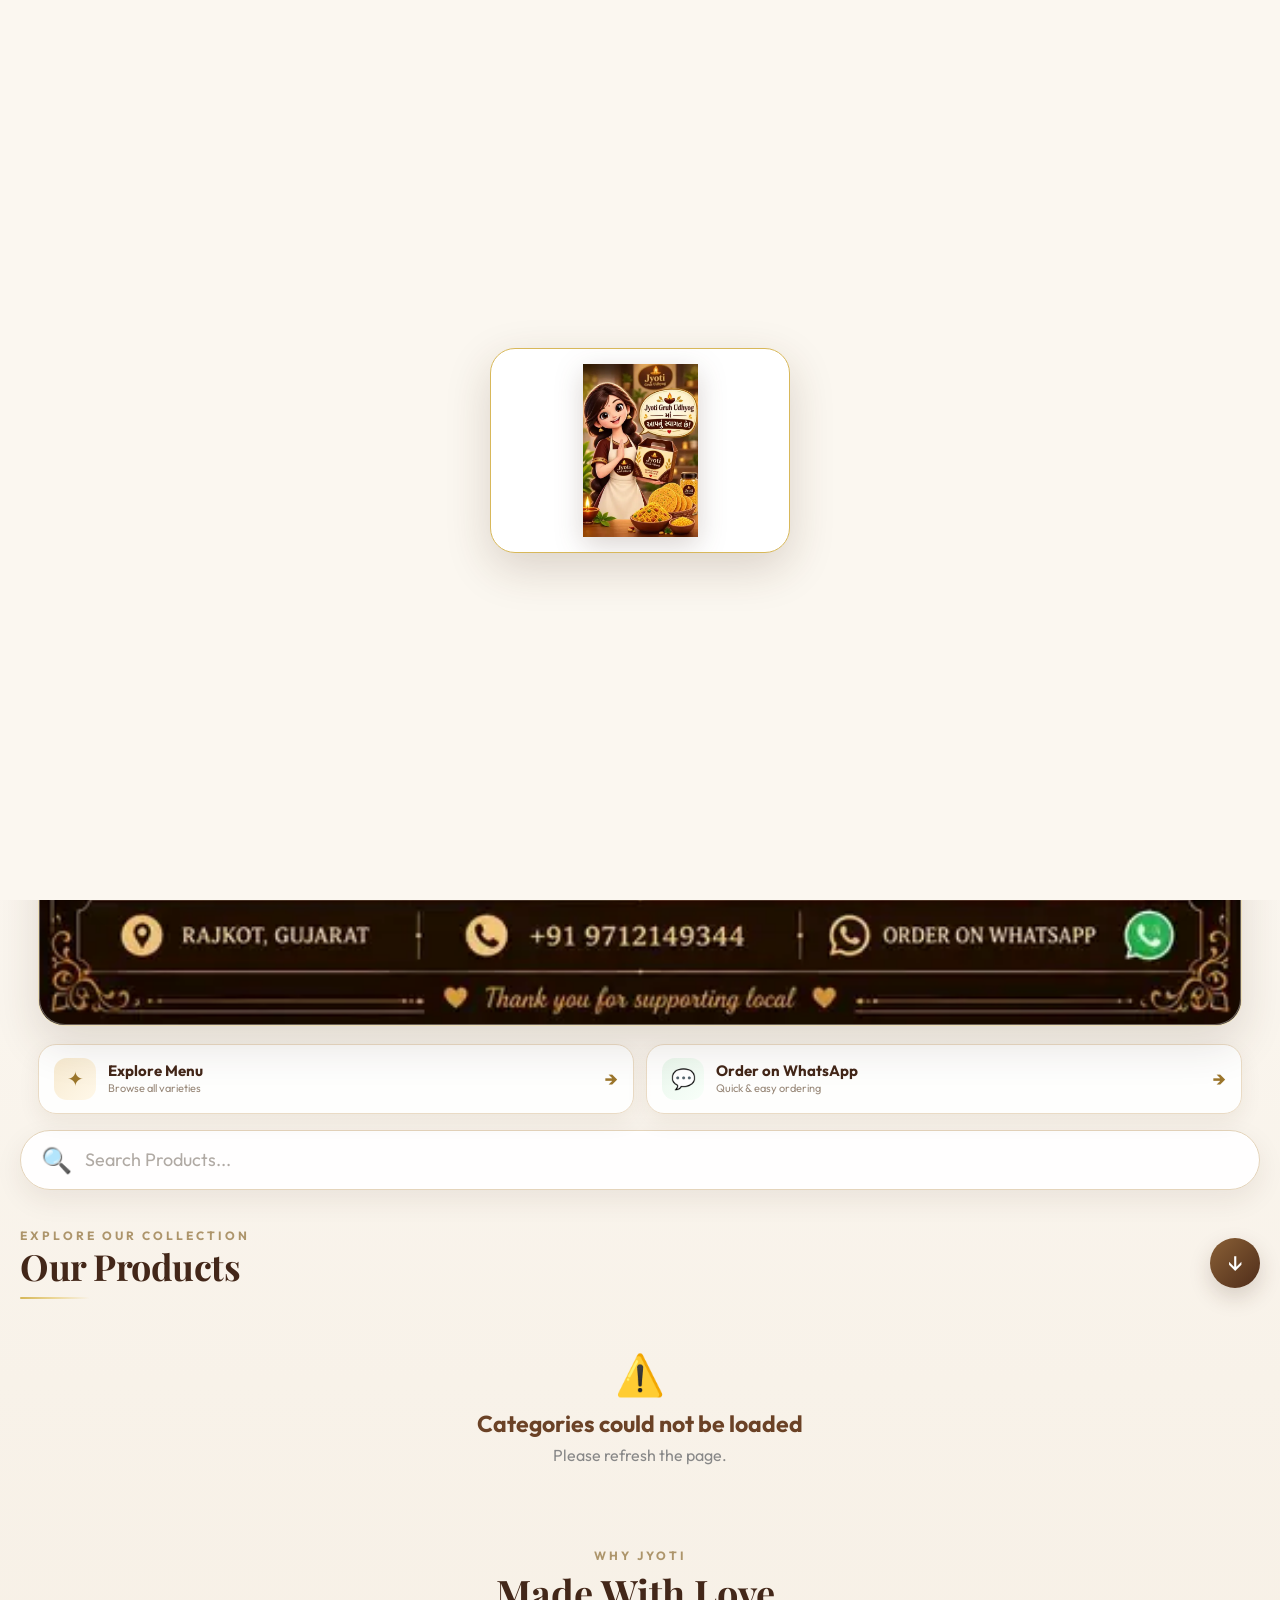
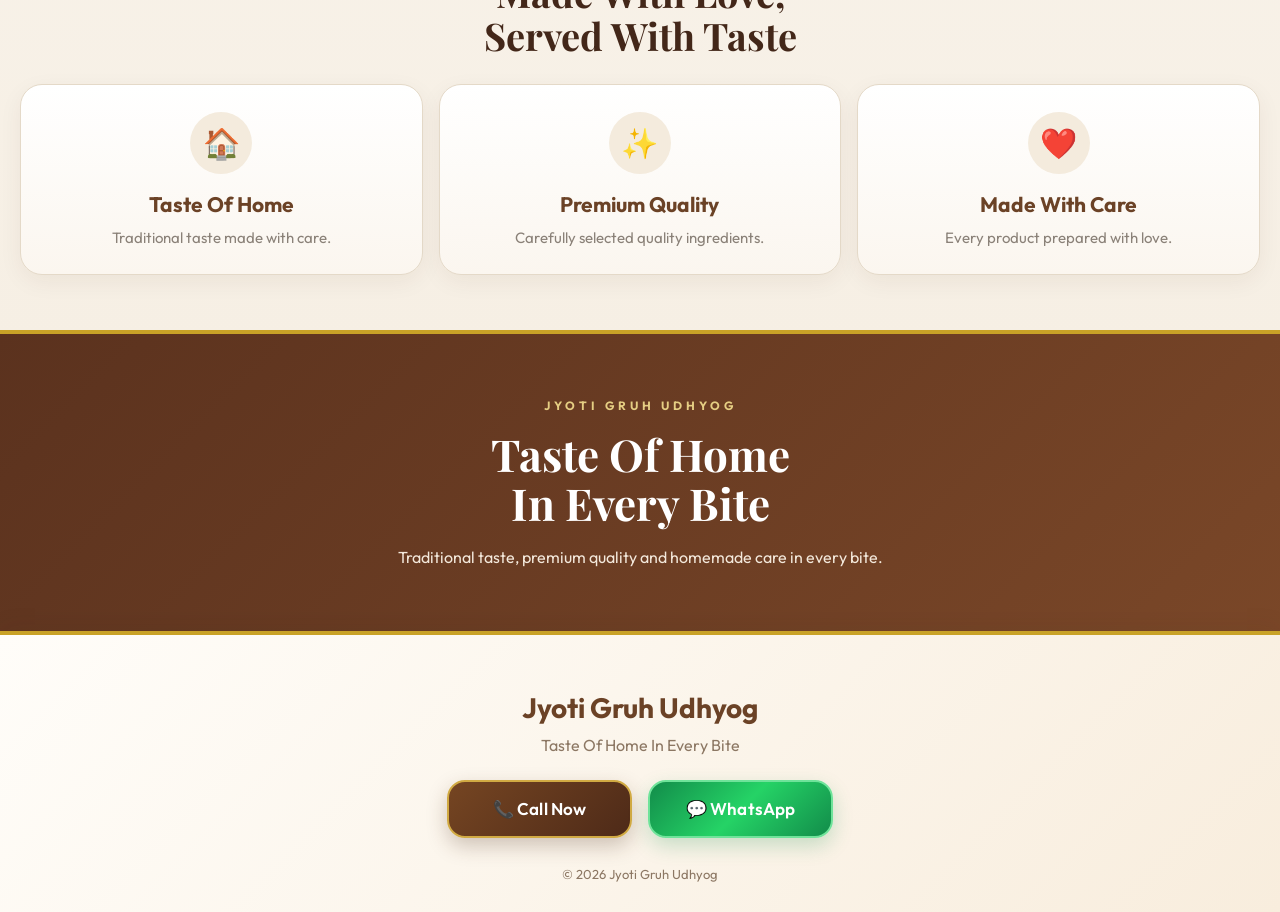
==== commit 346a3f43: "Update index.html" ====
--- a/index.html
+++ b/index.html
@@ -2,6 +2,22 @@
 <html lang="en">
 
 <head>
+<style>
+/* ✨ Soft Page Load Animation */
+body {
+    animation: pageFadeIn 0.6s ease-out;
+}
+
+@keyframes pageFadeIn {
+    from {
+        opacity: 0;
+    }
+    to {
+        opacity: 1;
+    }
+}
+</style>
+
 
 <meta charset="UTF-8">
 
@@ -558,13 +574,9 @@
      API JS
 ===================================================== -->
 
-<script
-    src="api.js?v=31"
-    defer
-></script>
-
-
-
+
+
+<script src="api.js?v=33" defer></script>
 <!-- =====================================================
      SERVICE WORKER
 ===================================================== -->
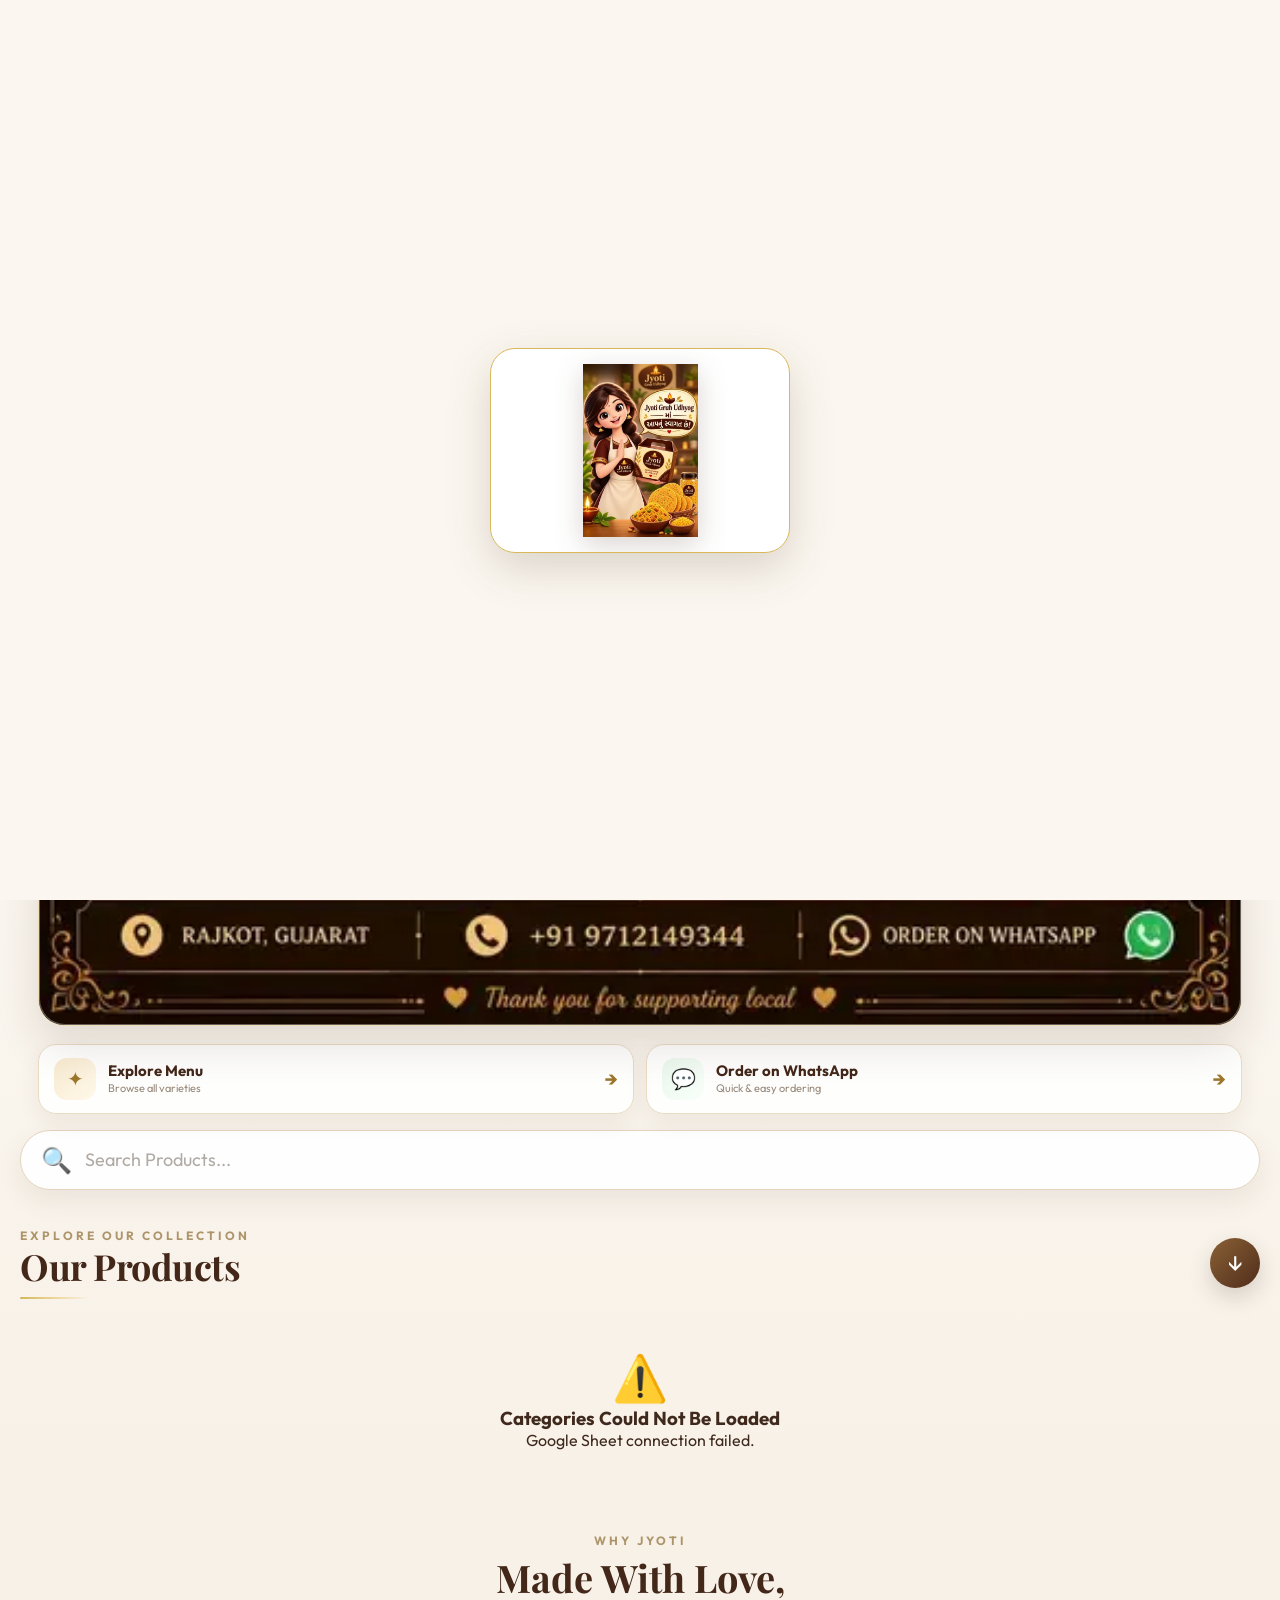
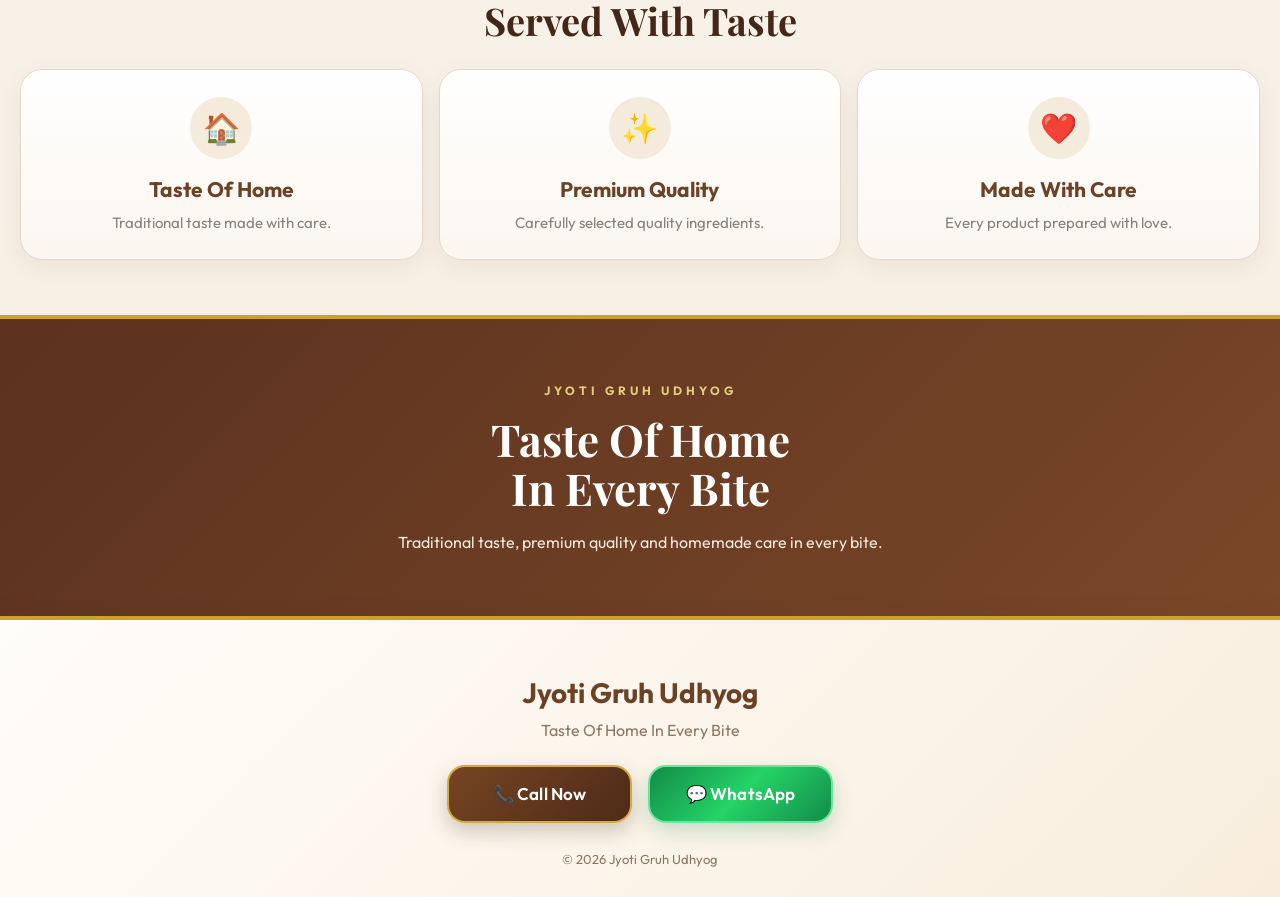
==== commit a114b1ee: "Update index.html" ====
--- a/index.html
+++ b/index.html
@@ -576,7 +576,7 @@
 
 
 
-<script src="api.js?v=33" defer></script>
+<script src="api.js?v=35" defer></script>
 <!-- =====================================================
      SERVICE WORKER
 ===================================================== -->
